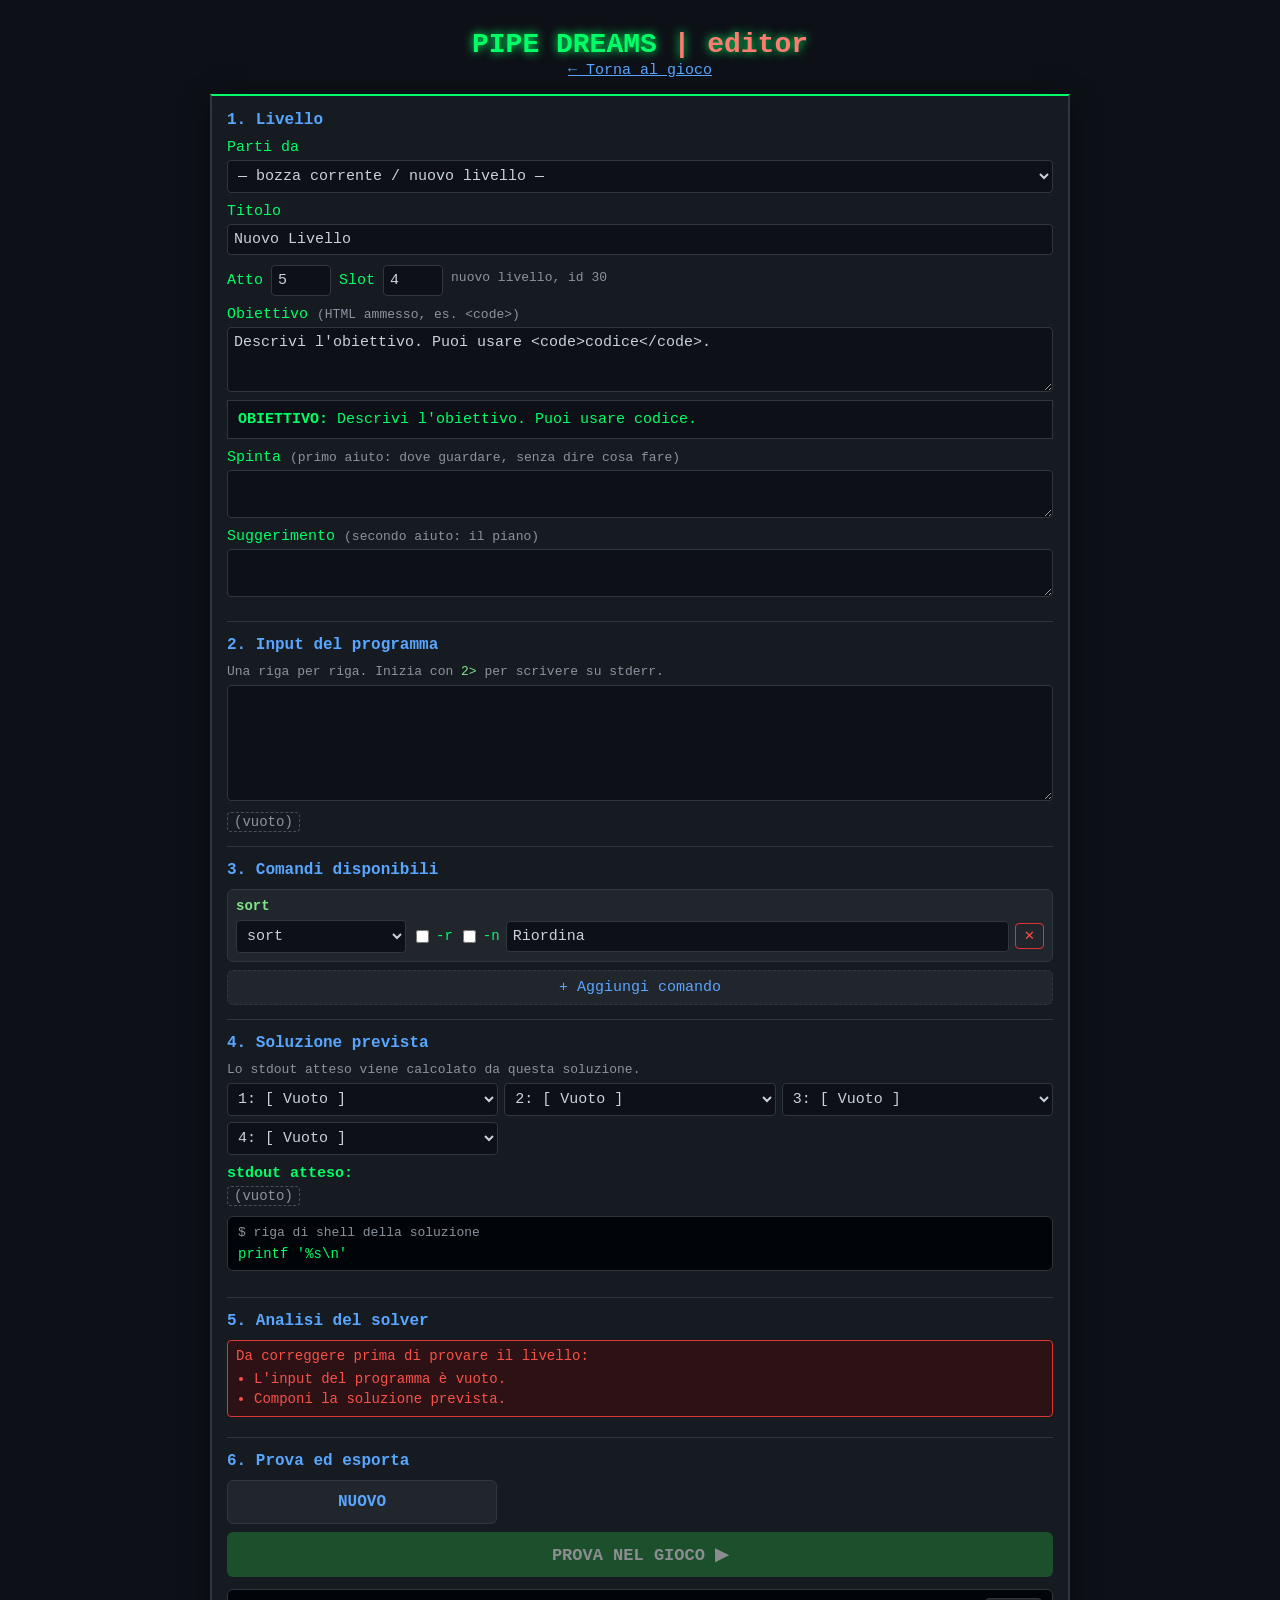
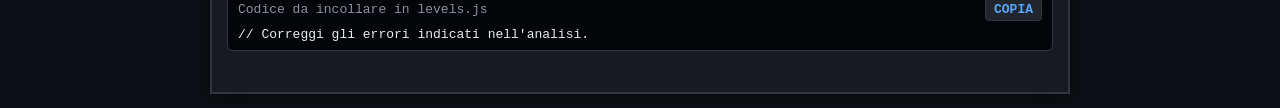
==== editor.html @ 6ba4d8f1 "Aiuti progressivi e Maratona Aiuti: - tre gradini: spinta (gratis), piano (massimo due stelle) e una" ====
<!DOCTYPE html>
<html lang="it">
<head>
    <meta charset="UTF-8">
    <meta name="viewport" content="width=device-width, initial-scale=1.0">
    <meta name="theme-color" content="#0d1117">
    <link rel="icon" href="data:image/svg+xml,<svg xmlns='http://www.w3.org/2000/svg' viewBox='0 0 100 100'><rect width='100' height='100' rx='18' fill='%230d1117'/><text x='50' y='70' font-size='62' text-anchor='middle' font-family='monospace' font-weight='bold' fill='%2300ff66'>|</text></svg>">
    <title>Pipe Dreams - Editor livelli</title>
    <link rel="stylesheet" href="style.css">
    <link rel="stylesheet" href="editor.css">
</head>
<body>

    <h1>PIPE DREAMS <span style="color:#ff7b72">| editor</span></h1>
    <p class="subtitle"><a href="index.html">← Torna al gioco</a></p>

    <div class="game-container editor form-ui">

        <section class="ed-section">
            <h2>1. Livello</h2>
            <div class="ed-row">
                <label for="ed-load">Parti da</label>
                <select id="ed-load"></select>
            </div>
            <div class="ed-row">
                <label for="ed-title">Titolo</label>
                <input id="ed-title" type="text">
            </div>
            <div class="ed-row ed-inline">
                <label for="ed-act">Atto</label>
                <input id="ed-act" type="number" min="1" max="10">
                <label for="ed-slots">Slot</label>
                <input id="ed-slots" type="number" min="1" max="8">
                <span class="ed-muted" id="ed-id"></span>
            </div>
            <div class="ed-row">
                <label for="ed-mission">Obiettivo <span class="ed-muted">(HTML ammesso, es. &lt;code&gt;)</span></label>
                <textarea id="ed-mission" rows="3"></textarea>
                <div class="mission-box ed-preview" id="ed-mission-preview"></div>
            </div>
            <div class="ed-row">
                <label for="ed-nudge">Spinta <span class="ed-muted">(primo aiuto: dove guardare, senza dire cosa fare)</span></label>
                <textarea id="ed-nudge" rows="2"></textarea>
            </div>
            <div class="ed-row">
                <label for="ed-hint">Suggerimento <span class="ed-muted">(secondo aiuto: il piano)</span></label>
                <textarea id="ed-hint" rows="2"></textarea>
            </div>
        </section>

        <section class="ed-section">
            <h2>2. Input del programma</h2>
            <p class="ed-muted">Una riga per riga. Inizia con <code>2&gt; </code> per scrivere su stderr.</p>
            <textarea id="ed-stdin" rows="6" spellcheck="false"></textarea>
            <div class="chips" id="ed-stdin-preview"></div>
        </section>

        <section class="ed-section">
            <h2>3. Comandi disponibili</h2>
            <div id="ed-commands"></div>
            <button class="ed-btn" onclick="addCommand()">+ Aggiungi comando</button>
        </section>

        <section class="ed-section">
            <h2>4. Soluzione prevista</h2>
            <p class="ed-muted">Lo stdout atteso viene calcolato da questa soluzione.</p>
            <div class="ed-solution" id="ed-solution"></div>
            <div class="ed-row">
                <strong>stdout atteso:</strong>
                <div class="chips" id="ed-target"></div>
            </div>
            <div class="shell-box">
                <div class="shell-header"><span>$ riga di shell della soluzione</span></div>
                <code id="ed-shell"></code>
            </div>
        </section>

        <section class="ed-section">
            <h2>5. Analisi del solver</h2>
            <div id="ed-analysis"></div>
        </section>

        <section class="ed-section">
            <h2>6. Prova ed esporta</h2>
            <div class="action-buttons">
                <button class="btn-hint" onclick="newLevel()">NUOVO</button>
                <button class="btn-run" id="ed-play" onclick="playTest()">PROVA NEL GIOCO ▶</button>
            </div>
            <div class="shell-box">
                <div class="shell-header">
                    <span>Codice da incollare in levels.js</span>
                    <button class="btn-copy" id="ed-copy" onclick="copyCode()">COPIA</button>
                </div>
                <pre id="ed-code"></pre>
            </div>
        </section>

    </div>

    <script src="commands.js"></script>
    <script src="levels.js"></script>
    <script src="solver.js"></script>
    <script src="progress.js"></script>
    <script src="shell.js"></script>
    <script src="render.js"></script>
    <script src="command-form.js"></script>
    <script src="editor.js"></script>
</body>
</html>
---- style.css ----
body {
    background-color: #0d1117;
    color: #00ff66;
    font-family: 'Courier New', Courier, monospace;
    text-align: center;
    padding: 10px;
    margin: 0;
}
h1 { font-size: 28px; text-shadow: 0 0 10px #00ff66; margin-bottom: 2px; }
p.subtitle { color: #8b949e; margin-top: 0; font-size: 15px; }

.game-container {
    display: inline-block;
    background: #161b22;
    border: 2px solid #30363d;
    border-top: 2px solid #00ff66;
    padding: 15px;
    box-shadow: 0 8px 24px rgba(0, 0, 0, 0.5);
    /* Su desktop il gioco resta una colonna leggibile invece di occupare tutto lo schermo */
    max-width: 820px;
    width: 100%;
    box-sizing: border-box;
    text-align: left;
}

.header-bar {
    display: flex;
    justify-content: space-between;
    align-items: center;
    border-bottom: 1px solid #30363d;
    padding-bottom: 8px;
    margin-bottom: 12px;
    font-size: 16px;
}
.level-indicator { color: #f0883e; font-weight: bold; }

.mission-box {
    background: #0d1117;
    border: 1px solid #30363d;
    padding: 10px;
    margin-bottom: 12px;
    font-size: 15px;
}
.mission-box span { color: #58a6ff; font-weight: bold; }

.io-panel {
    display: flex;
    flex-direction: column;
    gap: 5px;
    background: #21262d;
    padding: 10px;
    border-radius: 4px;
    font-size: 15px;
    margin-bottom: 12px;
}

.grid {
    display: grid;
    grid-template-columns: repeat(2, 1fr);
    gap: 8px;
    margin-bottom: 12px;
}
@media (min-width: 500px) {
    .grid { grid-template-columns: repeat(4, 1fr); }
}

.cell {
    background: #21262d;
    border: 2px dashed #484f58;
    min-height: 96px;
    display: flex;
    flex-direction: column;
    align-items: center;
    justify-content: center;
    font-size: 14px;
    cursor: pointer;
    transition: all 0.2s ease;
    text-align: center;
    padding: 5px;
    user-select: none;
    border-radius: 6px;
    -webkit-tap-highlight-color: transparent;
}
.cell:active {
    transform: scale(0.96);
}
.cell.active {
    border-style: solid;
    border-color: #00ff66;
    background: #0f2b1d;
    color: #7ee787;
}
.cell .cmd-name {
    overflow-wrap: anywhere;
    font-weight: bold;
    font-size: 15px;
    margin-bottom: 4px;
}
.cell .cmd-desc {
    font-size: 12px;
    color: #8b949e;
}
.cell.active .cmd-desc {
    color: #a3d9a5;
}

/* Tre pulsanti secondari in riga, ESEGUI a tutta larghezza sotto */
.action-buttons {
    display: grid;
    /* minmax(0, ...): le colonne restano uguali anche se un'etichetta è lunga */
    grid-template-columns: repeat(3, minmax(0, 1fr));
    gap: 8px;
    margin-bottom: 12px;
}

.btn-run {
    background: #238636;
    color: #ffffff;
    border: none;
    padding: 12px 15px;
    font-weight: bold;
    font-family: 'Courier New', Courier, monospace;
    cursor: pointer;
    font-size: 17px;
    flex: 2;
    border-radius: 6px;
    -webkit-tap-highlight-color: transparent;
}

.btn-hint {
    background: #21262d;
    color: #58a6ff;
    border: 1px solid #30363d;
    padding: 12px 10px;
    font-weight: bold;
    font-family: 'Courier New', Courier, monospace;
    cursor: pointer;
    font-size: 16px;
    flex: 1;
    border-radius: 6px;
    -webkit-tap-highlight-color: transparent;
}

#console {
    background: #010409;
    border: 1px solid #30363d;
    padding: 10px;
    height: 140px;
    text-align: left;
    overflow-y: auto;
    /* Conserva gli spazi multipli (uniq -c, colonne allineate) e va a capo sulle righe lunghe */
    white-space: pre-wrap;
    font-size: 14px;
    color: #c9d1d9;
    border-radius: 6px;
    line-height: 1.4;
    margin-bottom: 12px;
}
.log-stdin { color: #58a6ff; }
.log-step { color: #d2a8ff; }
.log-success { color: #3fb950; font-weight: bold; }
.log-error { color: #f85149; font-weight: bold; }
.log-hint { color: #e3b341; font-style: italic; }

.manual-box {
    background: #0d1117;
    border: 1px solid #30363d;
    padding: 10px;
    border-radius: 6px;
    font-size: 14px;
}
.manual-box h3 { margin-top: 0; color: #58a6ff; font-size: 15px; border-bottom: 1px solid #30363d; padding-bottom: 4px; }
.manual-grid {
    display: flex;
    flex-direction: column;
    gap: 8px;
    text-align: left;
}

.btn-run:disabled {
    opacity: 0.5;
    cursor: not-allowed;
}

/* Righe dei flussi */
.chips {
    display: inline-flex;
    flex-wrap: wrap;
    gap: 4px;
    vertical-align: middle;
}
.chip {
    display: inline-block;
    background: #0f2b1d;
    border: 1px solid #238636;
    color: #7ee787;
    padding: 1px 6px;
    border-radius: 4px;
    font-size: 14px;
    transition: all 0.2s ease;
    /* Spazi multipli e iniziali visibili: contano per cut, awk e uniq -c */
    white-space: pre;
}
.chip.err {
    background: #2d1215;
    border-color: #da3633;
    color: #ff7b72;
}
.chip.err::before { content: "2> "; opacity: 0.6; }
.chip.ok { background: #0f2b1d; border-color: #3fb950; color: #3fb950; font-weight: bold; }
.chip.bad { background: #2d1215; border-color: #f85149; color: #f85149; text-decoration: line-through; }
.chip.missing { background: transparent; border: 1px dashed #f85149; color: #f85149; }
.chip.empty { background: transparent; border: 1px dashed #484f58; color: #8b949e; }
.legend { font-size: 13px; color: #8b949e; }

.stream-view {
    background: #0d1117;
    border: 1px solid #30363d;
    border-radius: 6px;
    padding: 8px 10px;
    margin-bottom: 12px;
    font-size: 14px;
    min-height: 44px;
}
.stream-title { color: #8b949e; font-size: 13px; margin-bottom: 4px; }
.stream-terminal { margin-top: 6px; color: #ff7b72; font-size: 13px; }
.stream-terminal:empty { display: none; }

/* Slot in esecuzione durante l'animazione */
.cell.running {
    border-style: solid;
    border-color: #d2a8ff;
    background: #271d3a;
    box-shadow: 0 0 10px #d2a8ff;
    transform: scale(1.04);
}

/* Menu livelli */
.menu-overlay {
    position: fixed;
    inset: 0;
    background: rgba(1, 4, 9, 0.85);
    display: flex;
    align-items: center;
    justify-content: center;
    padding: 16px;
    z-index: 10;
}
.menu-overlay[hidden] { display: none; }
.menu-panel {
    background: #161b22;
    border: 2px solid #30363d;
    border-top: 2px solid #00ff66;
    border-radius: 6px;
    padding: 15px;
    width: 100%;
    max-width: 420px;
    max-height: 90vh;
    overflow-y: auto;
    text-align: left;
    box-sizing: border-box;
}
.menu-header {
    display: flex;
    justify-content: space-between;
    align-items: center;
    border-bottom: 1px solid #30363d;
    padding-bottom: 8px;
}
.menu-header h2 { font-size: 17px; margin: 0; color: #00ff66; }
.menu-close {
    background: none;
    border: none;
    color: #8b949e;
    font-size: 20px;
    cursor: pointer;
}
.menu-total { color: #e3b341; font-size: 15px; margin: 10px 0; }
.menu-list { display: flex; flex-direction: column; gap: 6px; }
.menu-level {
    display: flex;
    justify-content: space-between;
    align-items: center;
    gap: 8px;
    background: #21262d;
    border: 1px solid #30363d;
    border-radius: 6px;
    padding: 10px;
    color: #c9d1d9;
    font-family: 'Courier New', Courier, monospace;
    font-size: 15px;
    text-align: left;
    cursor: pointer;
    -webkit-tap-highlight-color: transparent;
}
.menu-level.current { border-color: #00ff66; }
.menu-level .stars { color: #e3b341; white-space: nowrap; }
.menu-level:disabled { opacity: 0.45; cursor: not-allowed; }
.menu-reset {
    margin-top: 12px;
    width: 100%;
    background: none;
    border: 1px solid #da3633;
    color: #f85149;
    border-radius: 6px;
    padding: 8px;
    font-family: 'Courier New', Courier, monospace;
    font-size: 14px;
    cursor: pointer;
}

/* Etichette compatte su schermi stretti */
.btn-hint { white-space: nowrap; }
#score-display { white-space: nowrap; margin-left: 8px; }
@media (max-width: 420px) {
    .btn-hint { padding: 12px 6px; font-size: 13px; }
    .btn-run { padding: 12px 6px; font-size: 15px; }
}
.btn-run { white-space: nowrap; }

.chip.blank { font-style: italic; opacity: 0.6; }
.menu-act {
    color: #58a6ff;
    font-size: 14px;
    font-weight: bold;
    letter-spacing: 1px;
    margin-top: 6px;
    padding-bottom: 2px;
    border-bottom: 1px solid #30363d;
}

/* Riga di shell equivalente */
.shell-box {
    background: #010409;
    border: 1px solid #30363d;
    border-radius: 6px;
    padding: 8px 10px;
    margin-bottom: 12px;
    font-size: 14px;
}
.shell-header {
    display: flex;
    justify-content: space-between;
    align-items: center;
    color: #8b949e;
    font-size: 13px;
    margin-bottom: 6px;
}
#shell-line {
    display: block;
    color: #e6edf3;
    white-space: pre-wrap;
    overflow-wrap: anywhere;
    line-height: 1.4;
    user-select: all;
}
.btn-copy {
    background: #21262d;
    color: #58a6ff;
    border: 1px solid #30363d;
    border-radius: 4px;
    padding: 3px 8px;
    font-family: 'Courier New', Courier, monospace;
    font-size: 13px;
    font-weight: bold;
    cursor: pointer;
}
.shell-note { color: #6e7681; font-size: 12px; margin-top: 6px; }

/* Modalità prova (livello dell'editor) */
.test-banner {
    background: #2b2111;
    border: 1px solid #e3b341;
    color: #e3b341;
    border-radius: 6px;
    padding: 8px 10px;
    margin-bottom: 12px;
    font-size: 14px;
    display: flex;
    flex-direction: column;
    gap: 4px;
}
.test-banner[hidden] { display: none; }
.test-banner a, p.subtitle a { color: #58a6ff; }
.btn-hint[hidden] { display: none; }

/* Selettore della velocità dell'animazione */
.speed-control {
    display: flex;
    flex-wrap: wrap;
    align-items: center;
    gap: 6px;
    margin-bottom: 8px;
    font-size: 13px;
    color: #8b949e;
}
.speed-control button {
    background: #21262d;
    color: #8b949e;
    border: 1px solid #30363d;
    border-radius: 4px;
    padding: 5px 9px;
    font-family: 'Courier New', Courier, monospace;
    font-size: 13px;
    cursor: pointer;
    -webkit-tap-highlight-color: transparent;
}
.speed-control button.active {
    color: #00ff66;
    border-color: #00ff66;
    background: #0f2b1d;
    font-weight: bold;
}
@media (max-width: 480px) {
    .speed-control span { flex-basis: 100%; }
    .speed-control button { flex: 1; padding: 6px 2px; font-size: 12px; }
}

.action-buttons .btn-run { grid-column: 1 / -1; }

/* Manuale dei comandi */
.manual-hint { color: #8b949e; font-size: 13px; margin: 0 0 8px 0; }
.manual-link {
    display: flex;
    flex-direction: column;
    gap: 2px;
    width: 100%;
    background: #161b22;
    border: 1px solid #30363d;
    border-radius: 6px;
    padding: 8px 10px;
    text-align: left;
    color: #8b949e;
    font-family: 'Courier New', Courier, monospace;
    font-size: 13px;
    cursor: pointer;
    -webkit-tap-highlight-color: transparent;
}
.manual-link code { color: #7ee787; font-weight: bold; font-size: 15px; }
.manual-panel { max-width: 680px; }
.manual-panel #manual-body { display: flex; flex-direction: column; gap: 8px; margin-top: 10px; }
.menu-back {
    background: none;
    border: 1px solid #30363d;
    color: #58a6ff;
    border-radius: 4px;
    padding: 4px 8px;
    font-family: 'Courier New', Courier, monospace;
    font-size: 13px;
    cursor: pointer;
}
.menu-back[hidden] { display: none; }
.manual-section { color: #58a6ff; font-size: 14px; margin: 10px 0 2px 0; }
.manual-syntax {
    display: block;
    background: #010409;
    border: 1px solid #30363d;
    border-radius: 6px;
    padding: 8px 10px;
    color: #7ee787;
    font-size: 15px;
    white-space: pre-wrap;
}
.manual-description { color: #c9d1d9; font-size: 14px; line-height: 1.5; margin: 0; }
.manual-options, .manual-traps { margin: 0; padding-left: 20px; color: #c9d1d9; font-size: 14px; line-height: 1.5; }
.manual-options code { color: #7ee787; font-weight: bold; }
.manual-traps li { color: #e3b341; }
.manual-example {
    background: #0d1117;
    border: 1px solid #30363d;
    border-radius: 6px;
    padding: 8px 10px;
    display: flex;
    flex-direction: column;
    gap: 6px;
}
.manual-example-title { color: #c9d1d9; font-weight: bold; font-size: 14px; }
.manual-shell {
    display: block;
    color: #e6edf3;
    background: #010409;
    border-radius: 4px;
    padding: 6px 8px;
    font-size: 13px;
    white-space: pre-wrap;
    overflow-wrap: anywhere;
}
.manual-row { display: flex; align-items: baseline; gap: 8px; }
.manual-row-label { color: #8b949e; font-size: 12px; min-width: 52px; }
.manual-note { color: #8b949e; font-size: 13px; margin: 0; font-style: italic; }

/* Moduli condivisi da editor e laboratorio: campi e righe di comando */
.form-ui input, .form-ui select, .form-ui textarea {
    background: #0d1117;
    color: #c9d1d9;
    border: 1px solid #30363d;
    border-radius: 4px;
    padding: 6px;
    font-family: 'Courier New', Courier, monospace;
    font-size: 15px;
    box-sizing: border-box;
}
.form-ui textarea { width: 100%; resize: vertical; }
.form-ui input:focus, .form-ui select:focus, .form-ui textarea:focus { outline: 1px solid #00ff66; }

/* Riga di un comando disponibile */
.ed-cmd {
    background: #21262d;
    border: 1px solid #30363d;
    border-radius: 6px;
    padding: 8px;
    margin-bottom: 8px;
    display: flex;
    flex-wrap: wrap;
    gap: 6px;
    align-items: center;
    font-size: 14px;
}
.ed-cmd.invalid { border-color: #da3633; }
.ed-cmd .ed-label { color: #7ee787; font-weight: bold; flex-basis: 100%; }
.ed-cmd .ed-param { display: flex; align-items: center; gap: 4px; }
.ed-cmd .ed-param input[type="text"] { width: 90px; }
.ed-cmd .ed-param input[type="number"] { width: 50px; }
.ed-cmd .ed-desc { flex: 1; min-width: 140px; }
.ed-cmd .ed-error { color: #f85149; flex-basis: 100%; }
.ed-cmd .ed-error:empty { display: none; }
.ed-remove {
    background: none;
    border: 1px solid #da3633;
    color: #f85149;
    border-radius: 4px;
    cursor: pointer;
    padding: 4px 8px;
    font-family: inherit;
}

.ed-btn {
    background: #21262d;
    color: #58a6ff;
    border: 1px dashed #30363d;
    border-radius: 6px;
    padding: 8px;
    width: 100%;
    font-family: 'Courier New', Courier, monospace;
    font-size: 15px;
    cursor: pointer;
}

/* Laboratorio */
.lab { display: flex; flex-direction: column; gap: 8px; }
.lab-label { color: #8b949e; font-size: 13px; }
.lab-link { border-color: #238636; }
.lab-move { border-color: #30363d; color: #58a6ff; }
.manual-try {
    align-self: flex-start;
    background: #21262d;
    color: #58a6ff;
    border: 1px solid #30363d;
    border-radius: 4px;
    padding: 4px 8px;
    font-family: 'Courier New', Courier, monospace;
    font-size: 13px;
    cursor: pointer;
}
.lab-result { display: flex; flex-direction: column; gap: 6px; }
.lab-stage {
    background: #0d1117;
    border: 1px solid #30363d;
    border-radius: 6px;
    padding: 6px 8px;
    display: flex;
    flex-direction: column;
    gap: 4px;
}
.lab-final { border-color: #238636; }
.lab-warning { color: #f85149; font-size: 13px; margin: 0; }
.shell-actions { display: flex; gap: 6px; }
.lab-verdict { margin: 2px 0 0 0; font-size: 13px; font-weight: bold; }
.lab-verdict.ok { color: #3fb950; }
.lab-verdict.bad { color: #f85149; }

/* Storia: messaggio del personaggio e schermate degli atti */
.story-box {
    background: #0d1117;
    border: 1px solid #30363d;
    border-left: 3px solid #d2a8ff;
    border-radius: 6px;
    padding: 8px 10px;
    margin-bottom: 8px;
    font-size: 14px;
    color: #c9d1d9;
    line-height: 1.5;
}
.story-box[hidden] { display: none; }
.story-from { color: #d2a8ff; font-weight: bold; margin-right: 4px; }
.act-panel { max-width: 520px; text-align: left; display: flex; flex-direction: column; gap: 10px; }
.act-label { color: #d2a8ff; font-size: 13px; letter-spacing: 2px; font-weight: bold; }
.act-panel h2 { margin: 0; color: #00ff66; font-size: 22px; }
.act-text { color: #c9d1d9; font-size: 15px; line-height: 1.6; margin: 0; }
button.menu-act {
    background: none;
    border: none;
    border-bottom: 1px solid #30363d;
    text-align: left;
    width: 100%;
    cursor: pointer;
    font-family: 'Courier New', Courier, monospace;
}

/* Obiettivi e statistiche */
.menu-stats {
    width: 100%;
    margin-top: 10px;
    background: #2b2111;
    border: 1px solid #9e6a03;
    color: #e3b341;
    border-radius: 6px;
    padding: 8px;
    font-family: 'Courier New', Courier, monospace;
    font-size: 14px;
    font-weight: bold;
    cursor: pointer;
}
.stats-table { display: grid; grid-template-columns: 1fr auto; gap: 4px 12px; font-size: 14px; }
.stats-label { color: #8b949e; }
.stats-value { color: #00ff66; font-weight: bold; text-align: right; }
.achievement-grid { display: grid; grid-template-columns: repeat(auto-fill, minmax(150px, 1fr)); gap: 8px; }
.achievement {
    background: #0d1117;
    border: 1px solid #30363d;
    border-radius: 6px;
    padding: 8px;
    display: flex;
    flex-direction: column;
    gap: 3px;
    font-size: 13px;
    color: #6e7681;
}
.achievement.unlocked { border-color: #9e6a03; color: #c9d1d9; }
.achievement.unlocked strong { color: #e3b341; }
.achievement-icon { font-size: 22px; }
.achievement-desc { font-size: 12px; }
.achievement-date { font-size: 11px; color: #8b949e; }
.toast {
    position: fixed;
    left: 50%;
    bottom: 20px;
    transform: translateX(-50%);
    background: #2b2111;
    border: 1px solid #e3b341;
    color: #e3b341;
    border-radius: 8px;
    padding: 10px 16px;
    font-size: 15px;
    font-weight: bold;
    z-index: 20;
    box-shadow: 0 6px 20px rgba(0, 0, 0, 0.6);
    max-width: calc(100% - 32px);
    box-sizing: border-box;
}
.toast[hidden] { display: none; }

/* Sfida del giorno */
.menu-daily {
    width: 100%;
    margin-top: 10px;
    background: #0f2b1d;
    border: 1px solid #238636;
    color: #00ff66;
    border-radius: 6px;
    padding: 10px;
    font-family: 'Courier New', Courier, monospace;
    font-size: 15px;
    font-weight: bold;
    cursor: pointer;
}
.act-text { white-space: pre-wrap; }

/* Tipi di livello: quiz, debug, celle bloccate */
.grid-hint { font-size: 13px; color: #8b949e; margin-bottom: 6px; text-align: center; }
.cell.locked { border-style: solid; border-color: #6e7681; background: #161b22; cursor: not-allowed; }
.cell.locked .cmd-name::before { content: "🔒 "; }
.cell.static { cursor: default; border-style: solid; border-color: #58a6ff; background: #0d1d33; color: #79c0ff; }
.cell.changed { border-color: #e3b341; background: #2b2111; color: #e3b341; }
.quiz-box { display: flex; flex-direction: column; gap: 8px; margin-bottom: 12px; }
.quiz-box[hidden] { display: none; }
.quiz-answer {
    display: flex;
    align-items: center;
    gap: 10px;
    background: #21262d;
    border: 2px solid #30363d;
    border-radius: 6px;
    padding: 10px;
    text-align: left;
    cursor: pointer;
    font-family: 'Courier New', Courier, monospace;
    color: #c9d1d9;
}
.quiz-answer:disabled { cursor: not-allowed; }
.quiz-letter { font-weight: bold; font-size: 16px; color: #58a6ff; }
.quiz-answer.right { border-color: #3fb950; background: #0f2b1d; }
.quiz-answer.wrong { border-color: #f85149; background: #2d1215; opacity: 0.7; }
body[data-level-type="quiz"] #btn-run,
body[data-level-type="quiz"] #btn-lab { display: none; }

/* Effetti: dati che scorrono, coriandoli, schermo CRT */
.chip.leaving {
    transition-property: transform, opacity;
    transition-timing-function: ease-in;
    transform: translateY(26px) rotate(8deg) scale(0.8);
    opacity: 0;
}
.chip.entering { animation: chip-in ease-out both; }
@keyframes chip-in {
    from { transform: scale(0.3); opacity: 0; filter: brightness(2); }
    60% { transform: scale(1.12); opacity: 1; }
    to { transform: scale(1); }
}
.fx-control button.active { color: #00ff66; border-color: #00ff66; background: #0f2b1d; }
.confetti {
    position: fixed;
    top: -24px;
    color: #00ff66;
    font-family: 'Courier New', Courier, monospace;
    font-weight: bold;
    font-size: 18px;
    text-shadow: 0 0 6px #00ff66;
    pointer-events: none;
    z-index: 30;
    animation: confetti-fall var(--dur) linear var(--delay) forwards;
}
@keyframes confetti-fall {
    to { transform: translate(var(--dx), 108vh) rotate(var(--rot)); opacity: 0.3; }
}
body.crt::after {
    content: "";
    position: fixed;
    inset: 0;
    pointer-events: none;
    z-index: 40;
    background:
        repeating-linear-gradient(to bottom, rgba(0, 0, 0, 0.22) 0 1px, transparent 1px 3px),
        radial-gradient(ellipse at center, transparent 60%, rgba(0, 0, 0, 0.45) 100%);
}
body.crt .game-container, body.crt h1 { text-shadow: 0 0 3px rgba(0, 255, 102, 0.55); }
@media (prefers-reduced-motion: no-preference) {
    body.crt::after { animation: crt-flicker 6s infinite; }
}
@keyframes crt-flicker {
    0%, 96%, 100% { opacity: 1; }
    97% { opacity: 0.85; }
    98% { opacity: 1; }
}

/* Modalità terminale */
.mode-toggle { display: flex; gap: 6px; justify-content: center; margin-bottom: 8px; }
.mode-toggle[hidden] { display: none; }
.mode-toggle button {
    background: #21262d;
    color: #8b949e;
    border: 1px solid #30363d;
    border-radius: 4px;
    padding: 6px 12px;
    font-family: 'Courier New', Courier, monospace;
    font-size: 14px;
    cursor: pointer;
}
.mode-toggle button.active { color: #00ff66; border-color: #00ff66; background: #0f2b1d; font-weight: bold; }
.terminal-box { display: none; flex-direction: column; gap: 6px; margin-bottom: 12px; }
body[data-input="terminal"] .terminal-box { display: flex; }
body[data-input="terminal"] #grid,
body[data-input="terminal"] #grid-hint { display: none; }
.terminal-prompt { color: #00ff66; font-weight: bold; font-size: 15px; }
#terminal-input {
    background: #010409;
    color: #e6edf3;
    border: 1px solid #238636;
    border-radius: 6px;
    padding: 10px;
    font-family: 'Courier New', Courier, monospace;
    font-size: 16px;
    width: 100%;
    box-sizing: border-box;
}
#terminal-input:focus { outline: 2px solid #00ff66; }
.terminal-error { color: #f85149; font-size: 14px; min-height: 0; }
.terminal-error:empty { display: none; }
.terminal-help { color: #8b949e; font-size: 13px; }
.terminal-suggest { display: flex; flex-wrap: wrap; gap: 6px; }
.terminal-chip {
    background: #21262d;
    color: #7ee787;
    border: 1px solid #30363d;
    border-radius: 4px;
    padding: 4px 8px;
    font-family: 'Courier New', Courier, monospace;
    font-size: 13px;
    cursor: pointer;
}

/* Cella rivelata dal terzo aiuto */
.cell.revealed { border-color: #e3b341; box-shadow: 0 0 10px #e3b341; }

/* Maratona */
.menu-marathon { background: #2b2111; border-color: #9e6a03; color: #e3b341; }
.marathon-bar {
    display: flex;
    flex-wrap: wrap;
    justify-content: space-between;
    align-items: center;
    gap: 8px;
    background: #2b2111;
    border: 1px solid #e3b341;
    color: #e3b341;
    border-radius: 6px;
    padding: 8px 10px;
    margin-bottom: 8px;
    font-size: 15px;
    font-weight: bold;
}
.marathon-bar[hidden] { display: none; }
.marathon-bar.hurry { border-color: #f85149; color: #f85149; background: #2d1215; }
.marathon-actions { display: flex; gap: 6px; }
.marathon-actions button {
    background: #21262d;
    color: #c9d1d9;
    border: 1px solid #30363d;
    border-radius: 4px;
    padding: 4px 8px;
    font-family: 'Courier New', Courier, monospace;
    font-size: 13px;
    cursor: pointer;
}

@media (max-width: 360px) {
    .btn-hint { font-size: 12px; padding: 12px 2px; }
}
---- editor.css ----
/* Editor dei livelli: riusa i colori e i componenti di style.css */
.editor { max-width: 860px; }

.ed-section {
    border-bottom: 1px solid #30363d;
    padding-bottom: 14px;
    margin-bottom: 14px;
}
.ed-section:last-child { border-bottom: none; margin-bottom: 0; }
.ed-section h2 { font-size: 16px; color: #58a6ff; margin: 0 0 10px 0; }

.ed-row { display: flex; flex-direction: column; gap: 4px; margin-bottom: 10px; font-size: 15px; }
.ed-inline { flex-direction: row; align-items: center; flex-wrap: wrap; gap: 8px; }
.ed-inline input { width: 60px; }
.ed-muted { color: #8b949e; font-size: 13px; margin: 0 0 6px 0; }
.ed-muted code, .ed-section p code { color: #7ee787; }
.ed-preview { margin: 4px 0 0 0; }

#ed-stdin { margin-bottom: 6px; }

.ed-solution { display: grid; grid-template-columns: repeat(2, 1fr); gap: 6px; margin-bottom: 10px; }
@media (min-width: 500px) {
    .ed-solution { grid-template-columns: repeat(3, 1fr); }
}
.ed-solution select { width: 100%; }

/* Messaggi del solver */
.ed-msg { padding: 6px 8px; border-radius: 4px; margin-bottom: 6px; font-size: 14px; line-height: 1.4; }
.ed-msg.error { background: #2d1215; color: #f85149; border: 1px solid #da3633; }
.ed-msg.warn { background: #2b2111; color: #e3b341; border: 1px solid #9e6a03; }
.ed-msg.ok { background: #0f2b1d; color: #3fb950; border: 1px solid #238636; }
.ed-msg ul { margin: 4px 0 0 0; padding-left: 18px; }

#ed-code {
    color: #e6edf3;
    font-size: 13px;
    white-space: pre-wrap;
    overflow-wrap: anywhere;
    margin: 0;
    max-height: 260px;
    overflow-y: auto;
}
.btn-run:disabled { opacity: 0.5; }
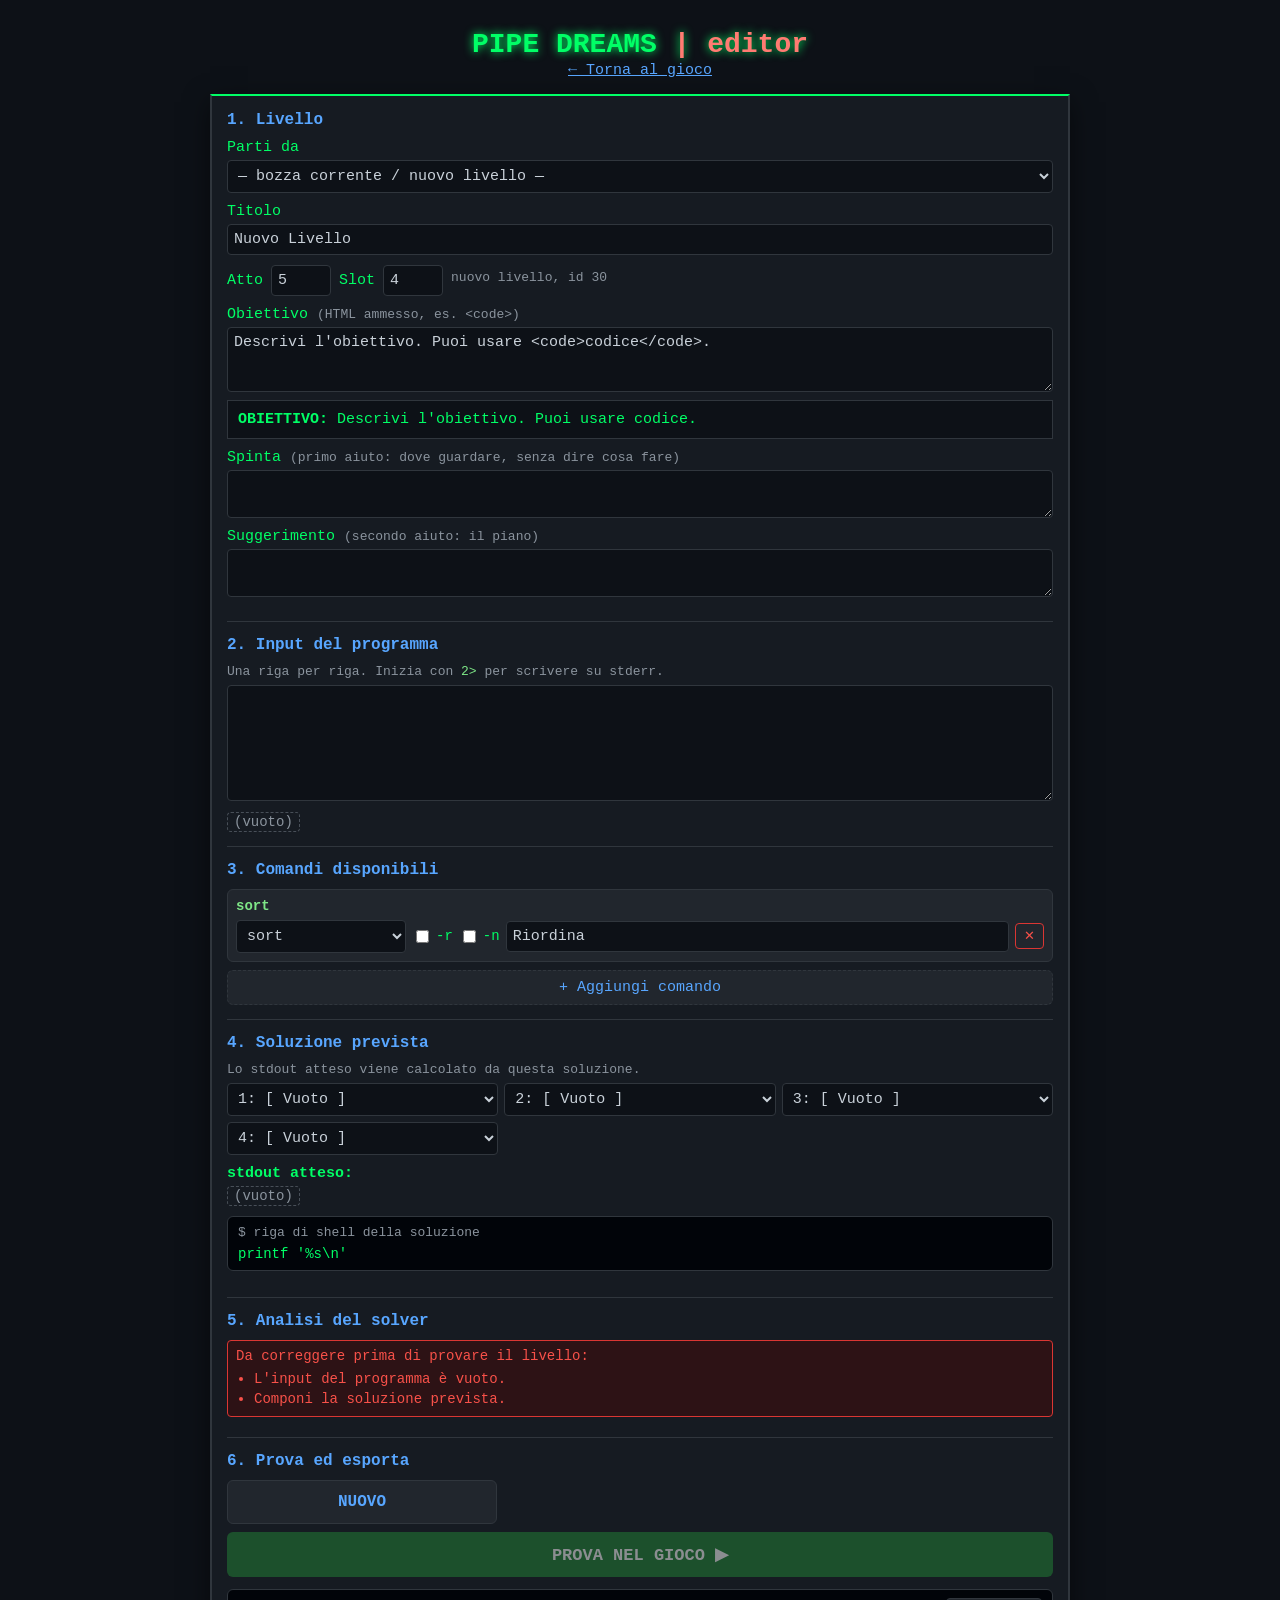
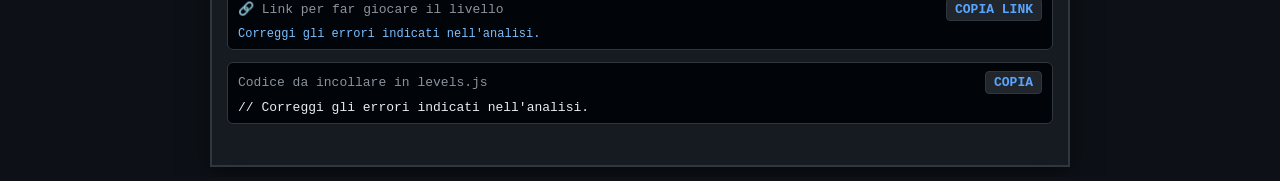
==== commit 72f5f060: "App installabile e offline, livelli condivisibili con un link - manifest, icone e service worker (pr" ====
--- a/editor.html
+++ b/editor.html
@@ -6,6 +6,7 @@
     <meta name="theme-color" content="#0d1117">
     <link rel="icon" href="data:image/svg+xml,<svg xmlns='http://www.w3.org/2000/svg' viewBox='0 0 100 100'><rect width='100' height='100' rx='18' fill='%230d1117'/><text x='50' y='70' font-size='62' text-anchor='middle' font-family='monospace' font-weight='bold' fill='%2300ff66'>|</text></svg>">
     <title>Pipe Dreams - Editor livelli</title>
+    <link rel="manifest" href="manifest.webmanifest">
     <link rel="stylesheet" href="style.css">
     <link rel="stylesheet" href="editor.css">
 </head>
@@ -88,6 +89,13 @@
             </div>
             <div class="shell-box">
                 <div class="shell-header">
+                    <span>🔗 Link per far giocare il livello</span>
+                    <button class="btn-copy" id="ed-share" onclick="copyShareLink()">COPIA LINK</button>
+                </div>
+                <code id="ed-share-url"></code>
+            </div>
+            <div class="shell-box">
+                <div class="shell-header">
                     <span>Codice da incollare in levels.js</span>
                     <button class="btn-copy" id="ed-copy" onclick="copyCode()">COPIA</button>
                 </div>
@@ -104,6 +112,7 @@
     <script src="shell.js"></script>
     <script src="render.js"></script>
     <script src="command-form.js"></script>
+    <script src="share.js"></script>
     <script src="editor.js"></script>
 </body>
 </html>
--- a/style.css
+++ b/style.css
@@ -836,3 +836,5 @@
 @media (max-width: 360px) {
     .btn-hint { font-size: 12px; padding: 12px 2px; }
 }
+
+#ed-share-url { display: block; color: #79c0ff; font-size: 12px; overflow-wrap: anywhere; max-height: 90px; overflow-y: auto; }
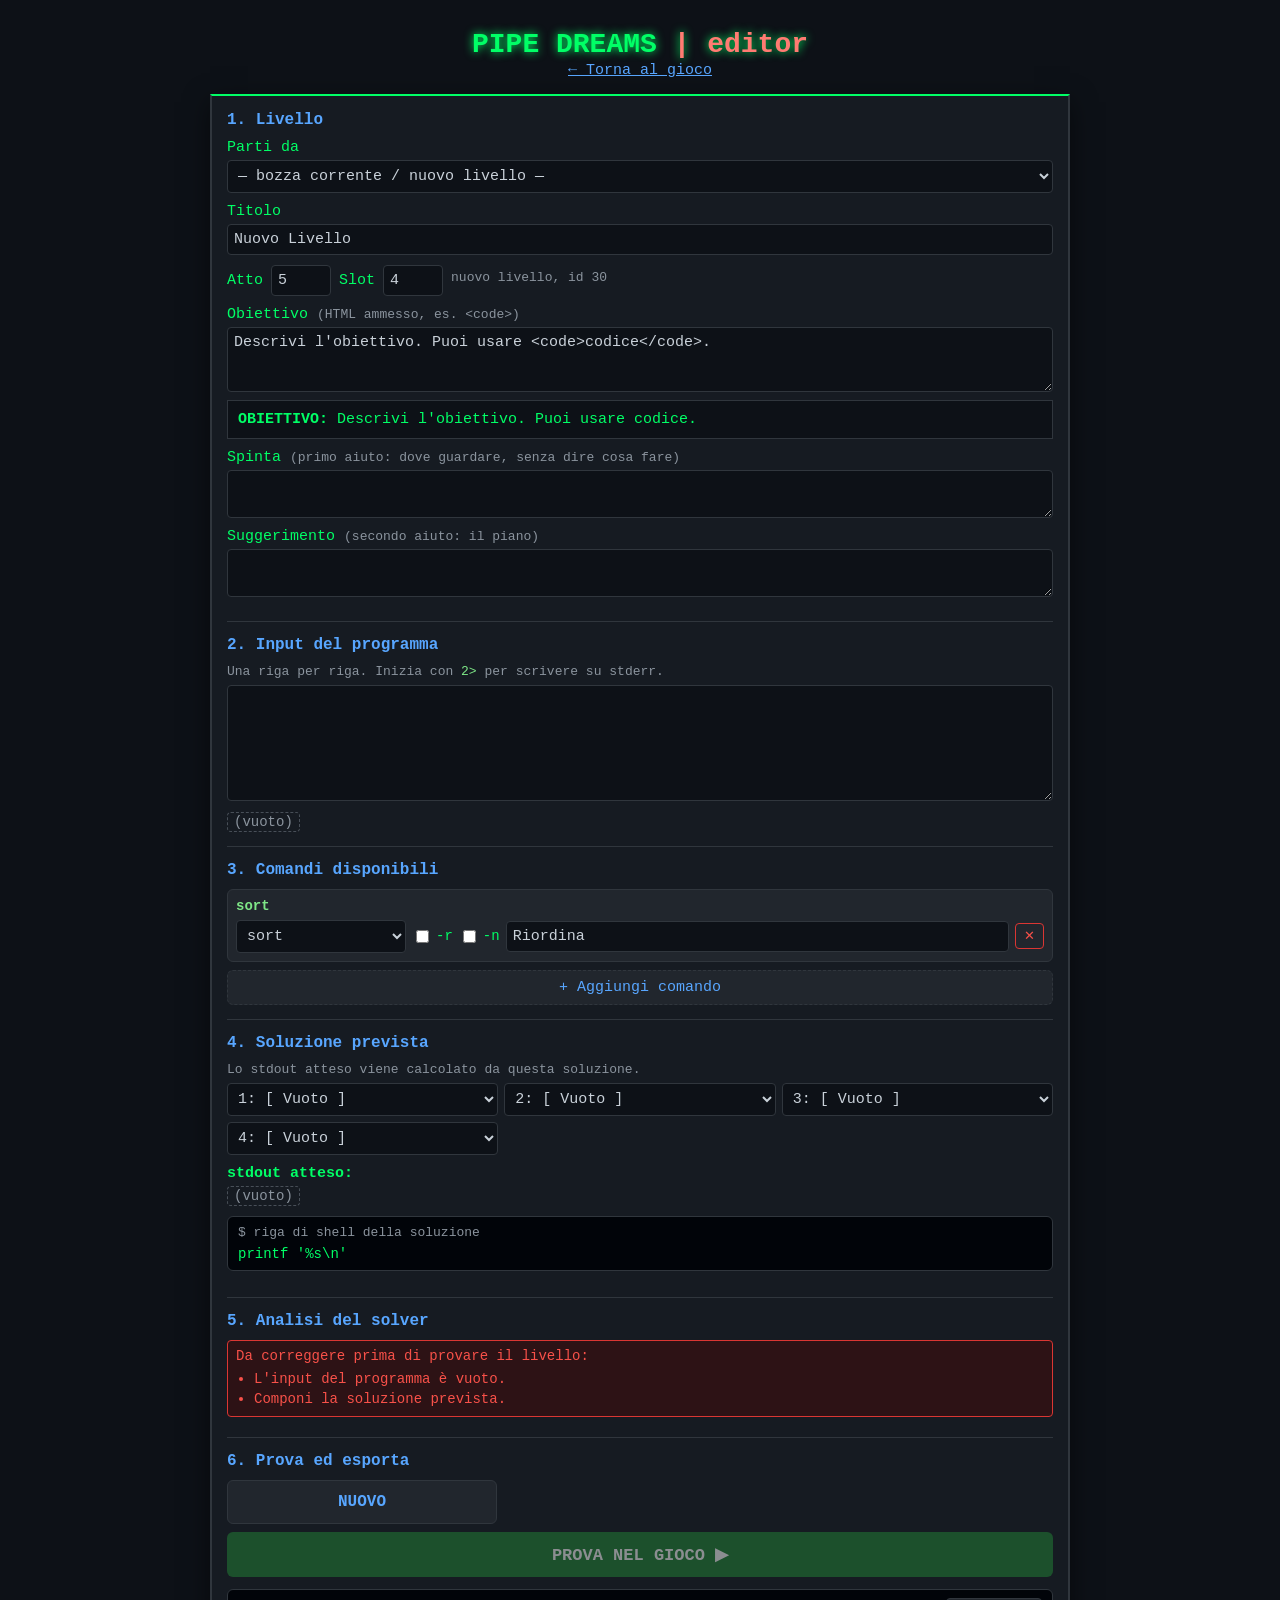
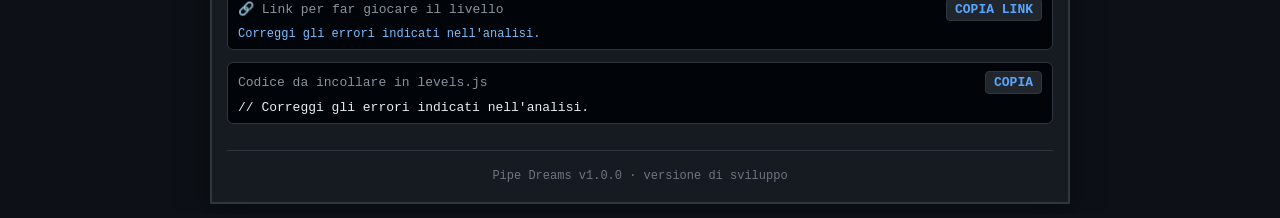
==== commit df405519: "Versione visibile nel gioco e nell'editor - version.js: numero di versione (1.0.0) e build - il work" ====
--- a/editor.html
+++ b/editor.html
@@ -103,8 +103,10 @@
             </div>
         </section>
 
+        <footer class="app-version"></footer>
     </div>
 
+    <script src="version.js"></script>
     <script src="commands.js"></script>
     <script src="levels.js"></script>
     <script src="solver.js"></script>
--- a/style.css
+++ b/style.css
@@ -838,3 +838,6 @@
 }
 
 #ed-share-url { display: block; color: #79c0ff; font-size: 12px; overflow-wrap: anywhere; max-height: 90px; overflow-y: auto; }
+
+.app-version { text-align: center; color: #6e7681; font-size: 12px; margin: 18px 0 4px; }
+.menu-version { margin-top: 10px; }
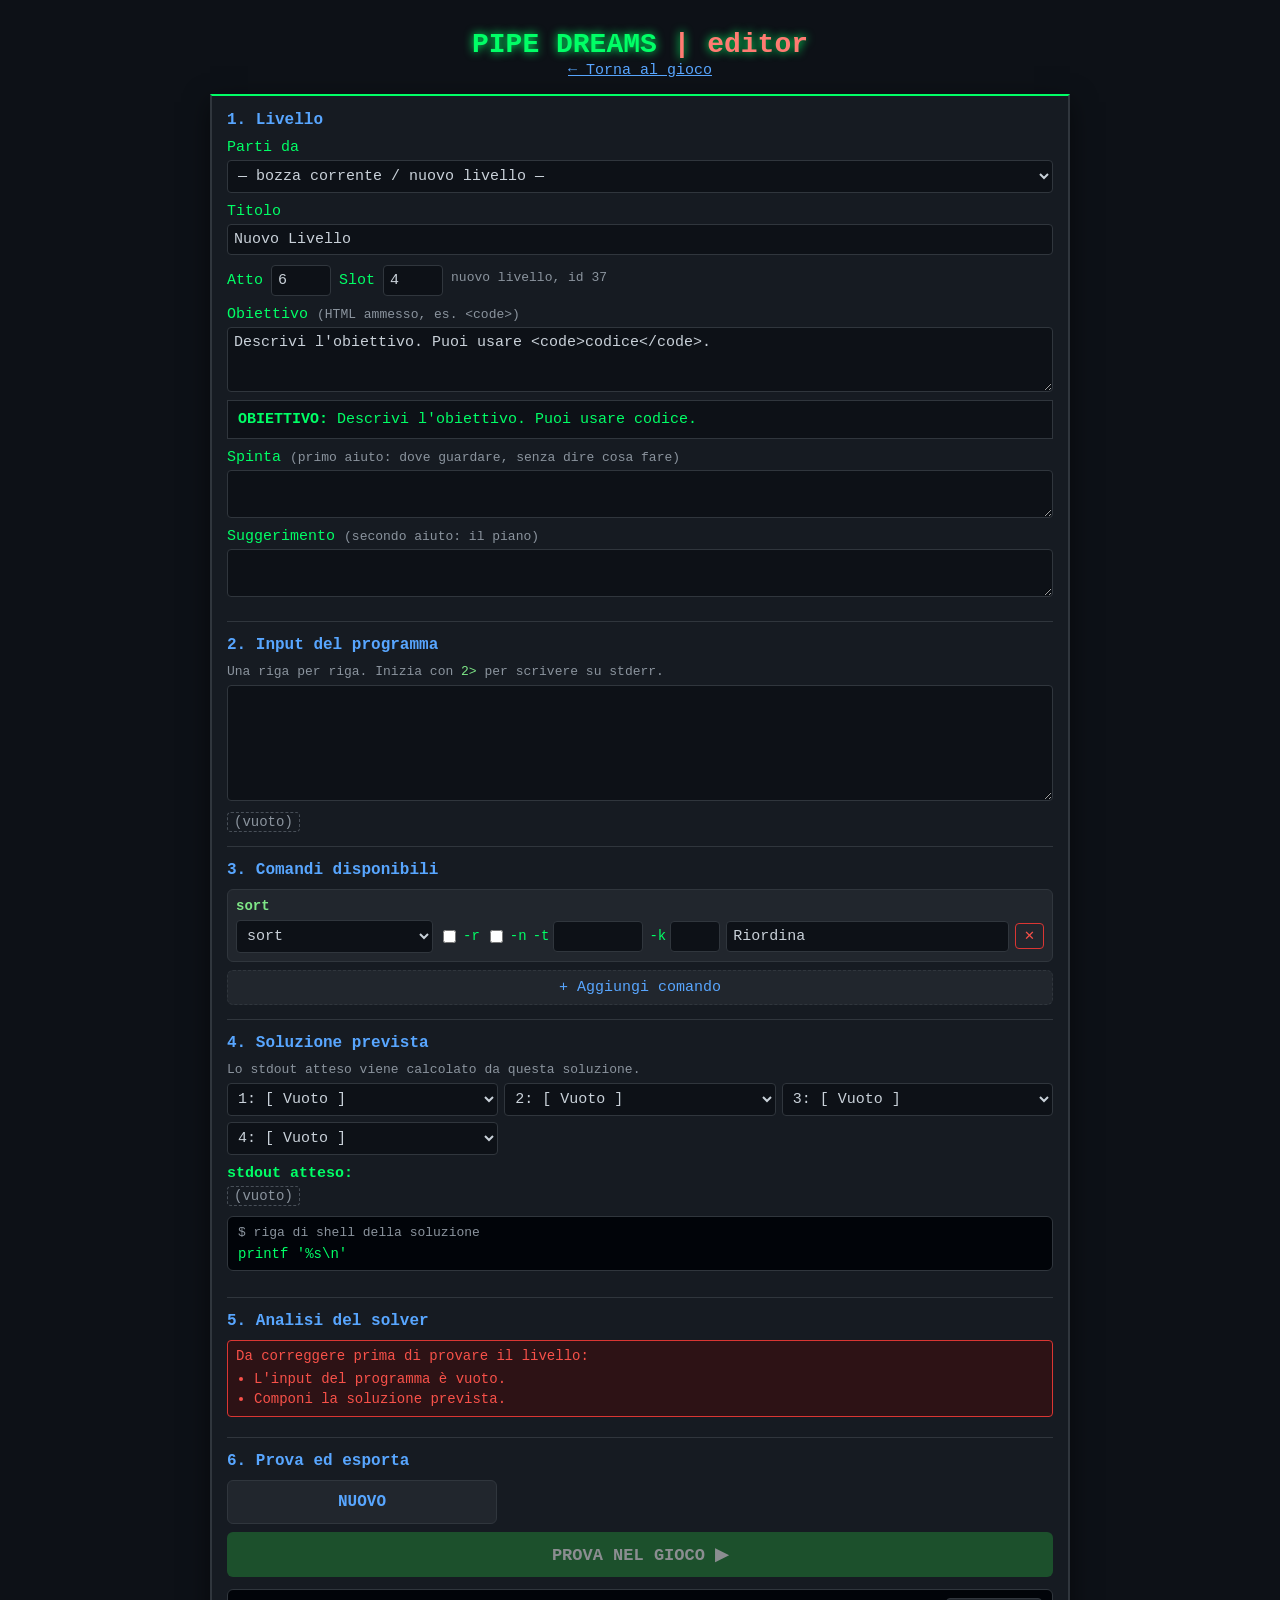
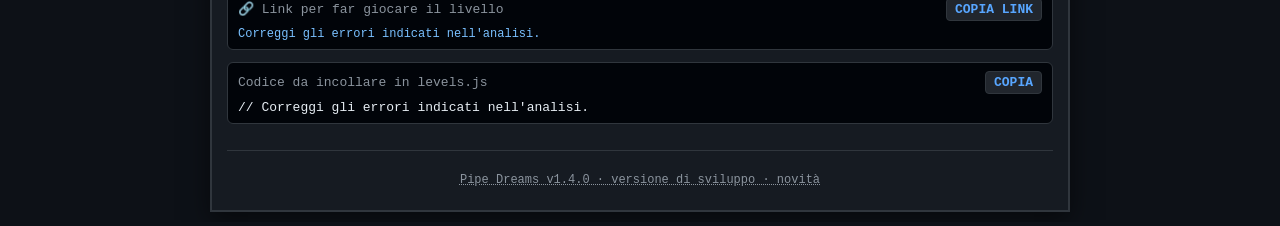
==== commit 67a2000a: "Tutorial guidato e accessibilità (v1.4.0) Tutorial: - al primo avvio, dopo l'introduzione dell'atto," ====
--- a/editor.html
+++ b/editor.html
@@ -12,10 +12,12 @@
 </head>
 <body>
 
-    <h1>PIPE DREAMS <span style="color:#ff7b72">| editor</span></h1>
-    <p class="subtitle"><a href="index.html">← Torna al gioco</a></p>
+    <header>
+        <h1>PIPE DREAMS <span style="color:#ff7b72">| editor</span></h1>
+        <p class="subtitle"><a href="index.html">← Torna al gioco</a></p>
+    </header>
 
-    <div class="game-container editor form-ui">
+    <main class="game-container editor form-ui">
 
         <section class="ed-section">
             <h2>1. Livello</h2>
@@ -52,7 +54,7 @@
         <section class="ed-section">
             <h2>2. Input del programma</h2>
             <p class="ed-muted">Una riga per riga. Inizia con <code>2&gt; </code> per scrivere su stderr.</p>
-            <textarea id="ed-stdin" rows="6" spellcheck="false"></textarea>
+            <textarea id="ed-stdin" rows="6" spellcheck="false" aria-label="Input del programma, una riga per riga"></textarea>
             <div class="chips" id="ed-stdin-preview"></div>
         </section>
 
@@ -104,7 +106,7 @@
         </section>
 
         <footer class="app-version"></footer>
-    </div>
+    </main>
 
     <script src="version.js"></script>
     <script src="commands.js"></script>
@@ -116,5 +118,6 @@
     <script src="command-form.js"></script>
     <script src="share.js"></script>
     <script src="editor.js"></script>
+    <script src="a11y.js"></script>
 </body>
 </html>
--- a/style.css
+++ b/style.css
@@ -169,7 +169,7 @@
     border-radius: 6px;
     font-size: 14px;
 }
-.manual-box h3 { margin-top: 0; color: #58a6ff; font-size: 15px; border-bottom: 1px solid #30363d; padding-bottom: 4px; }
+.manual-box h2, .manual-box h3 { margin-top: 0; color: #58a6ff; font-size: 15px; border-bottom: 1px solid #30363d; padding-bottom: 4px; }
 .manual-grid {
     display: flex;
     flex-direction: column;
@@ -365,7 +365,7 @@
     font-weight: bold;
     cursor: pointer;
 }
-.shell-note { color: #6e7681; font-size: 12px; margin-top: 6px; }
+.shell-note { color: #8b949e; font-size: 12px; margin-top: 6px; }
 
 /* Modalità prova (livello dell'editor) */
 .test-banner {
@@ -839,5 +839,152 @@
 
 #ed-share-url { display: block; color: #79c0ff; font-size: 12px; overflow-wrap: anywhere; max-height: 90px; overflow-y: auto; }
 
-.app-version { text-align: center; color: #6e7681; font-size: 12px; margin: 18px 0 4px; }
+.app-version { text-align: center; color: #8b949e; font-size: 12px; margin: 18px 0 4px; }
 .menu-version { margin-top: 10px; }
+
+.app-version-button {
+    background: none; border: none; color: inherit; font: inherit; cursor: pointer;
+    text-decoration: underline dotted; padding: 4px;
+}
+.app-version-button:hover { color: #c9d1d9; }
+.changelog-list { margin: 0 0 8px; padding-left: 20px; font-size: 14px; line-height: 1.5; color: #c9d1d9; }
+
+/* Backup dei progressi */
+.menu-backup { background: #0c2d6b; border-color: #1f6feb; color: #79c0ff; }
+.backup-summary { color: #00ff66; font-size: 14px; margin: 6px 0; }
+.backup-text {
+    width: 100%;
+    box-sizing: border-box;
+    background: #0d1117;
+    color: #79c0ff;
+    border: 1px solid #30363d;
+    border-radius: 4px;
+    padding: 6px;
+    font-family: 'Courier New', Courier, monospace;
+    font-size: 12px;
+    resize: vertical;
+    word-break: break-all;
+}
+.backup-buttons { display: flex; flex-wrap: wrap; gap: 8px; margin: 8px 0; }
+.backup-buttons .btn-hint { flex: 1 1 120px; text-align: center; }
+.backup-file { display: inline-block; cursor: pointer; box-sizing: border-box; }
+.backup-replace { border-color: #da3633; color: #f85149; }
+.backup-message { color: #e3b341; font-size: 14px; min-height: 1em; }
+
+/* Nuova versione pronta */
+.update-banner {
+    position: fixed;
+    left: 50%;
+    top: 10px;
+    transform: translateX(-50%);
+    width: min(520px, calc(100% - 24px));
+    box-sizing: border-box;
+    display: flex;
+    align-items: center;
+    justify-content: space-between;
+    gap: 10px;
+    background: #0c2d6b;
+    border: 1px solid #1f6feb;
+    color: #c9d1d9;
+    border-radius: 6px;
+    padding: 8px 12px;
+    font-size: 14px;
+    z-index: 60;
+}
+.update-banner[hidden] { display: none; }
+
+/* Allenamento */
+.menu-training { background: #12261e; border-color: #2ea043; color: #3fb950; }
+.training-bar { background: #12261e; border-color: #2ea043; color: #3fb950; }
+.training-list { display: flex; flex-direction: column; gap: 6px; margin-top: 8px; }
+.training-topic {
+    display: grid;
+    grid-template-columns: 1fr auto;
+    gap: 2px 10px;
+    text-align: left;
+    background: #0d1117;
+    border: 1px solid #30363d;
+    border-radius: 6px;
+    padding: 8px 10px;
+    color: #c9d1d9;
+    font-family: 'Courier New', Courier, monospace;
+    font-size: 14px;
+    cursor: pointer;
+}
+.training-topic:hover { border-color: #2ea043; }
+.training-topic strong { color: #3fb950; }
+.training-desc { grid-column: 1; color: #8b949e; font-size: 13px; }
+.training-count { grid-column: 2; grid-row: 1 / span 2; align-self: center; color: #e3b341; font-weight: bold; }
+
+/* Confronto con la soluzione ottimale */
+.result-card {
+    margin-top: 10px;
+    background: #161b22;
+    border: 1px solid #1f6feb;
+    border-radius: 6px;
+    padding: 10px 12px;
+}
+.result-card[hidden] { display: none; }
+.result-title { margin: 0 0 8px; color: #79c0ff; font-size: 14px; }
+.result-rows { display: grid; grid-template-columns: auto 1fr auto; gap: 6px 10px; align-items: baseline; font-size: 14px; }
+.result-label { color: #8b949e; }
+.result-rows code { overflow-wrap: anywhere; }
+.result-mine { color: #e3b341; }
+.result-best { color: #00ff66; }
+.result-count { color: #8b949e; font-size: 13px; white-space: nowrap; }
+.result-why { margin: 8px 0 0; font-size: 14px; color: #c9d1d9; line-height: 1.4; }
+.result-buttons { display: flex; flex-wrap: wrap; gap: 8px; margin-top: 10px; }
+.result-buttons button { flex: 1 1 110px; }
+
+/* --- Accessibilità --- */
+/* Le celle sono pulsanti: stessi caratteri e colori di prima */
+button.cell { font-family: 'Courier New', Courier, monospace; color: #c9d1d9; width: 100%; }
+button.cell.active { color: #7ee787; }
+button.cell.locked, button.cell.static { color: inherit; }
+/* Bordo ben visibile per chi usa la tastiera */
+:focus-visible { outline: 3px solid #e3b341; outline-offset: 2px; }
+.menu-panel:focus, .grid:focus { outline: none; }
+.menu-panel:focus-visible { outline: 2px solid #e3b341; }
+.skip-link { position: absolute; left: 8px; top: -60px; background: #e3b341; color: #0d1117; padding: 6px 10px; border-radius: 4px; z-index: 100; font-weight: bold; }
+.skip-link:focus { top: 8px; }
+/* Giusto e sbagliato non solo dal colore */
+.chip.ok::before { content: "✓ "; }
+.chip.bad::before { content: "✗ "; }
+
+/* Colori per daltonici: blu (giusto) e arancione (sbagliato) */
+body.cvd .chip.ok { background: #0c2d6b; border-color: #58a6ff; color: #79c0ff; }
+body.cvd .chip.bad, body.cvd .chip.missing { background: #3d1f00; border-color: #f0883e; color: #ffa657; }
+body.cvd .chip.err { background: #251a3d; border-color: #a371f7; color: #d2a8ff; }
+body.cvd .log-success { color: #79c0ff; }
+body.cvd .log-error { color: #ffa657; }
+body.cvd .cell.active, body.cvd button.cell.active { border-color: #58a6ff; background: #0c2d6b; color: #79c0ff; }
+body.cvd .cell.active .cmd-desc { color: #a5d6ff; }
+body.cvd .btn-run:not(:disabled) { background: #1f6feb; border-color: #58a6ff; }
+body.cvd .result-best { color: #79c0ff; }
+body.cvd .result-mine { color: #ffa657; }
+body.cvd .terminal-error { color: #ffa657; }
+
+/* Tutorial guidato */
+.coach {
+    position: fixed;
+    left: 50%;
+    bottom: 10px;
+    transform: translateX(-50%);
+    width: min(560px, calc(100% - 20px));
+    box-sizing: border-box;
+    background: #161b22;
+    border: 2px solid #e3b341;
+    border-radius: 8px;
+    padding: 10px 12px;
+    z-index: 35;
+    box-shadow: 0 6px 24px rgba(0, 0, 0, 0.6);
+}
+.coach[hidden] { display: none; }
+.coach-count { color: #e3b341; font-size: 13px; font-weight: bold; }
+.coach-text { text-align: left; margin: 6px 0 10px; font-size: 15px; line-height: 1.4; color: #c9d1d9; }
+.coach-buttons { display: flex; gap: 8px; }
+.coach-buttons button { flex: 1; }
+.coach-buttons button[hidden] { display: none; }
+body.coaching { padding-bottom: 220px; }
+.coach-target { box-shadow: 0 0 0 3px #e3b341, 0 0 18px #e3b341 !important; border-radius: 6px; position: relative; z-index: 5; }
+.menu-tutorial { background: #2b2111; }
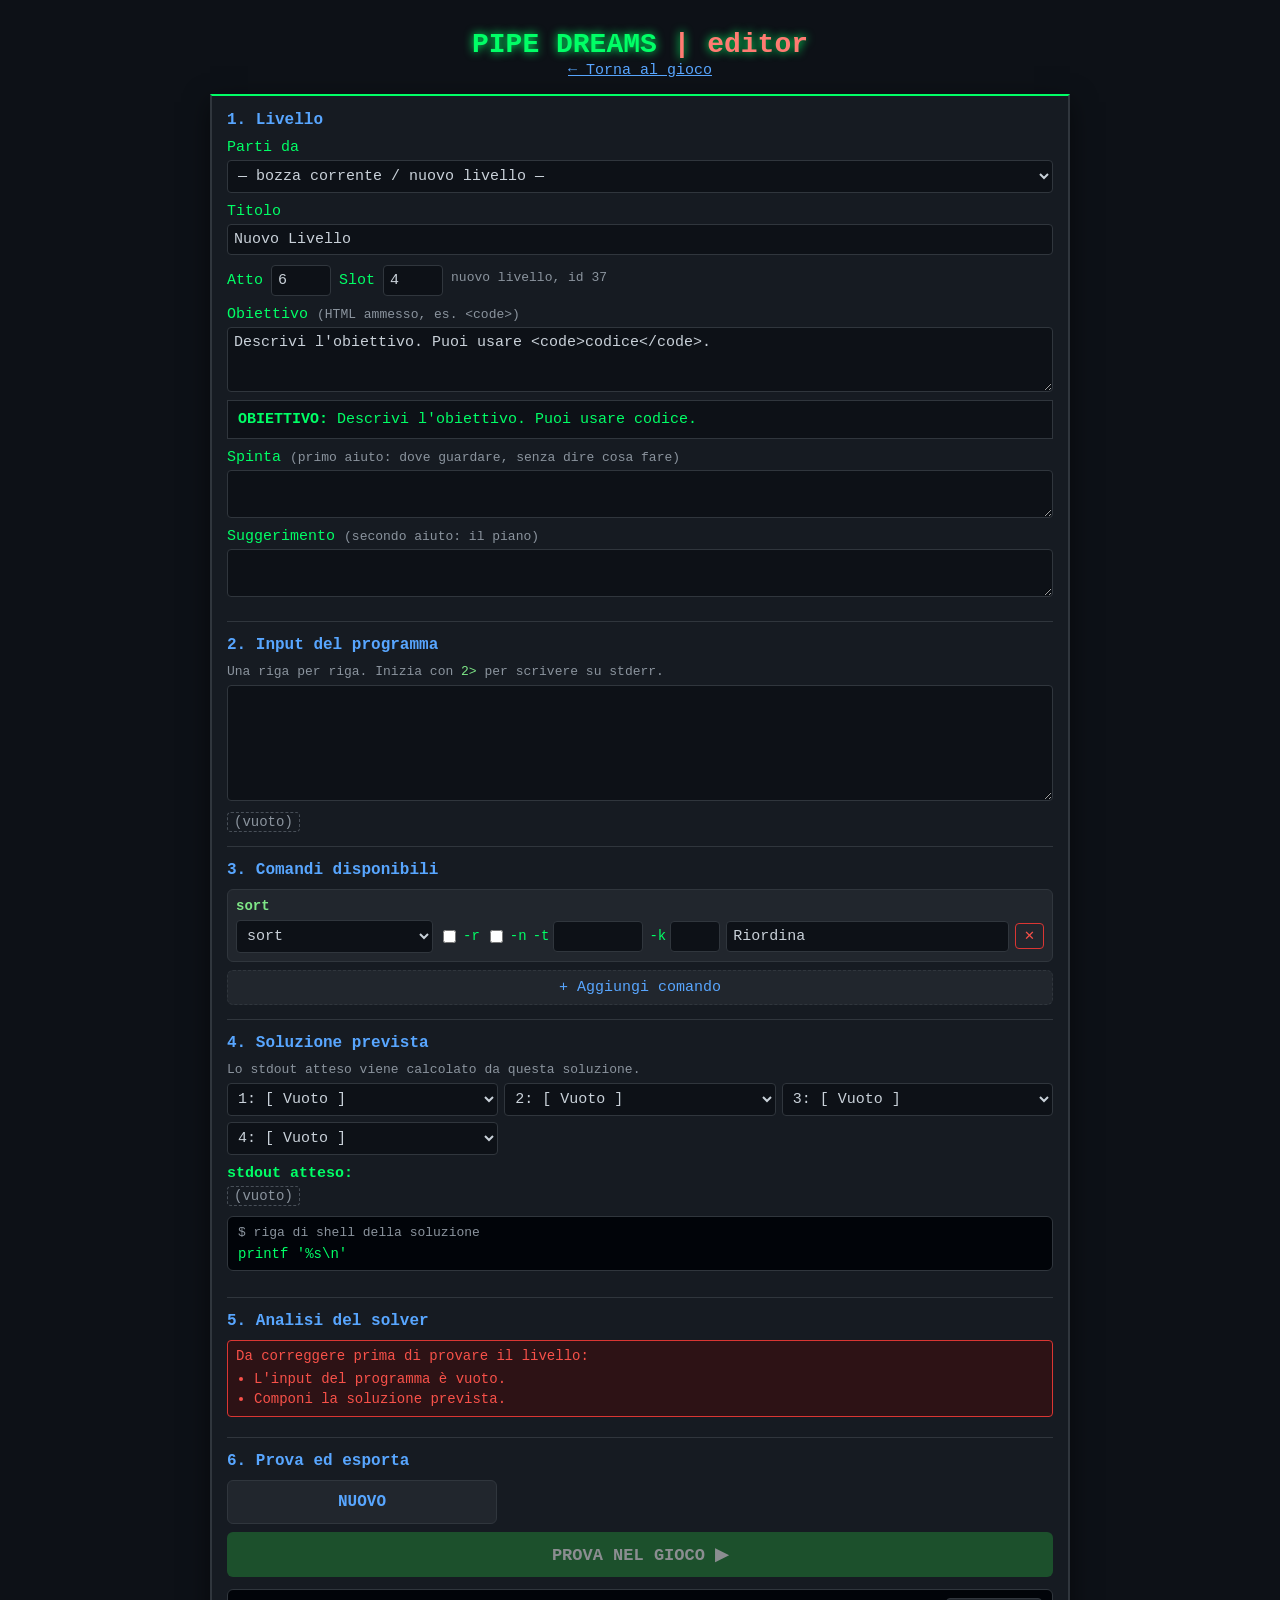
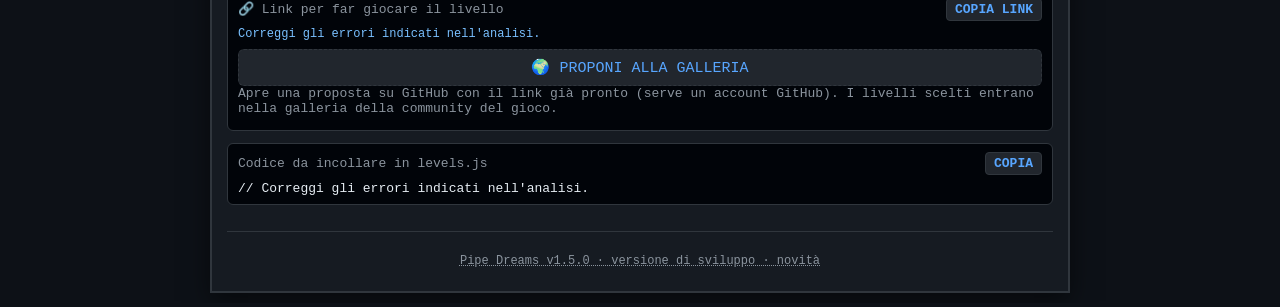
==== commit 1f5a5cd7: "Galleria della community (v1.5.0) - community.js: livelli proposti dai giocatori (5 livelli iniziali" ====
--- a/editor.html
+++ b/editor.html
@@ -95,6 +95,8 @@
                     <button class="btn-copy" id="ed-share" onclick="copyShareLink()">COPIA LINK</button>
                 </div>
                 <code id="ed-share-url"></code>
+                <button class="ed-btn ed-propose" id="ed-propose" onclick="proposeLevel()">🌍 PROPONI ALLA GALLERIA</button>
+                <p class="ed-muted">Apre una proposta su GitHub con il link già pronto (serve un account GitHub). I livelli scelti entrano nella galleria della community del gioco.</p>
             </div>
             <div class="shell-box">
                 <div class="shell-header">
--- a/style.css
+++ b/style.css
@@ -988,3 +988,19 @@
 body.coaching { padding-bottom: 220px; }
 .coach-target { box-shadow: 0 0 0 3px #e3b341, 0 0 18px #e3b341 !important; border-radius: 6px; position: relative; z-index: 5; }
 .menu-tutorial { background: #2b2111; }
+
+/* Galleria della community */
+.menu-gallery { background: #0c2d6b; border-color: #1f6feb; color: #79c0ff; }
+.gallery-bar { background: #0c2d6b; border-color: #1f6feb; color: #79c0ff; }
+.gallery-list { display: flex; flex-direction: column; gap: 6px; margin-top: 8px; }
+.gallery-item {
+    display: flex; align-items: center; gap: 10px; justify-content: space-between;
+    background: #0d1117; border: 1px solid #30363d; border-radius: 6px; padding: 8px 10px;
+}
+.gallery-info { display: flex; flex-direction: column; gap: 2px; min-width: 0; }
+.gallery-info strong { color: #79c0ff; }
+.gallery-meta { color: #8b949e; font-size: 13px; }
+.gallery-stars { color: #e3b341; font-size: 13px; }
+.gallery-play { flex: 0 0 auto; }
+.gallery-propose a { color: #58a6ff; }
+.ed-propose { margin-top: 8px; width: 100%; }
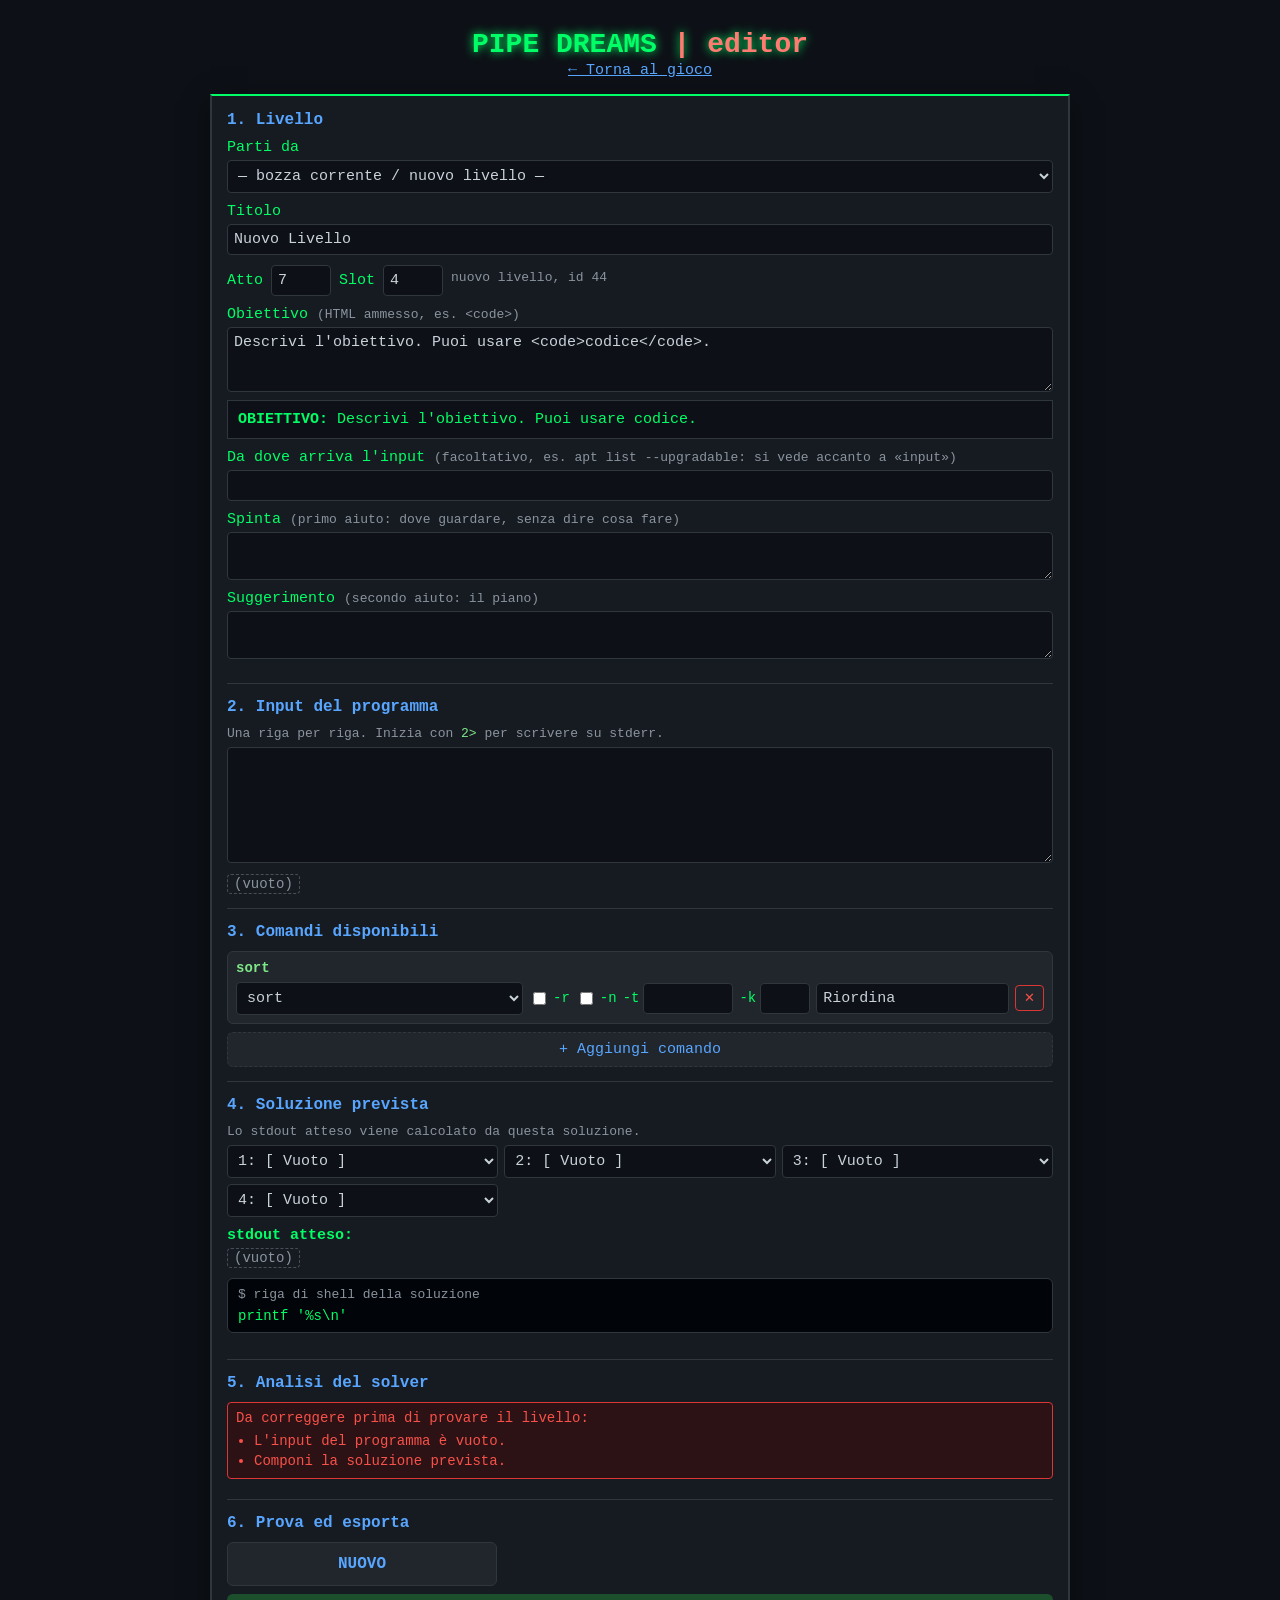
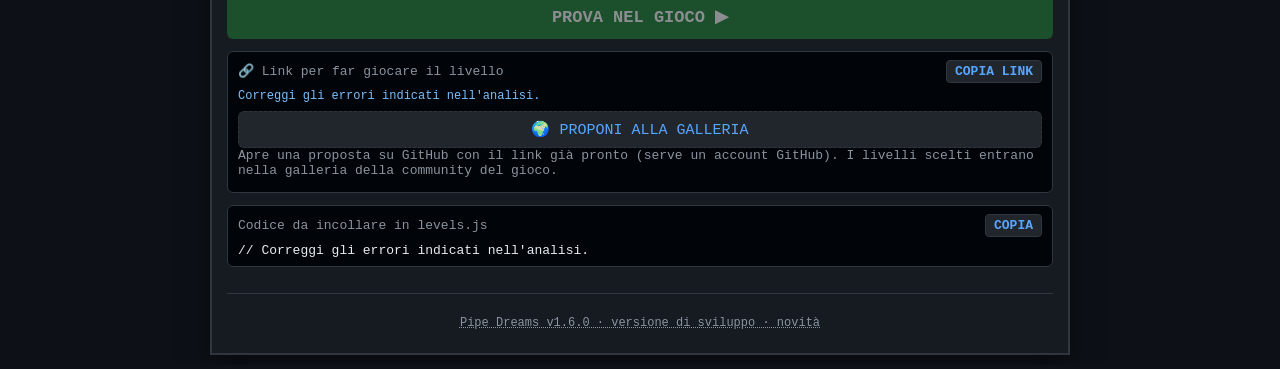
==== commit 9f66161b: "Atto VII «Patch Tuesday»: nl, tee, comm, join e gestori di pacchetti (v1.6.0) Comandi: - nl (-ba, -w" ====
--- a/editor.html
+++ b/editor.html
@@ -40,6 +40,10 @@
                 <label for="ed-mission">Obiettivo <span class="ed-muted">(HTML ammesso, es. &lt;code&gt;)</span></label>
                 <textarea id="ed-mission" rows="3"></textarea>
                 <div class="mission-box ed-preview" id="ed-mission-preview"></div>
+            </div>
+            <div class="ed-row">
+                <label for="ed-source">Da dove arriva l'input <span class="ed-muted">(facoltativo, es. apt list --upgradable: si vede accanto a «input»)</span></label>
+                <input id="ed-source" type="text" maxlength="80" spellcheck="false">
             </div>
             <div class="ed-row">
                 <label for="ed-nudge">Spinta <span class="ed-muted">(primo aiuto: dove guardare, senza dire cosa fare)</span></label>
--- a/style.css
+++ b/style.css
@@ -198,8 +198,12 @@
     border-radius: 4px;
     font-size: 14px;
     transition: all 0.2s ease;
-    /* Spazi multipli e iniziali visibili: contano per cut, awk e uniq -c */
-    white-space: pre;
+    /* Spazi multipli e iniziali visibili: contano per cut, awk e uniq -c. Le righe lunghe
+       (es. l'output di apt) vanno a capo invece di uscire dallo schermo */
+    white-space: pre-wrap;
+    overflow-wrap: anywhere;
+    max-width: 100%;
+    box-sizing: border-box;
 }
 .chip.err {
     background: #2d1215;
@@ -1004,3 +1008,11 @@
 .gallery-play { flex: 0 0 auto; }
 .gallery-propose a { color: #58a6ff; }
 .ed-propose { margin-top: 8px; width: 100%; }
+
+.stdin-source { color: #8b949e; font-weight: normal; }
+#level-files strong, #row-target-stderr strong { color: #79c0ff; }
+#row-target-stderr[hidden] { display: none; }
+.ed-param-lines textarea { width: 100%; box-sizing: border-box; font-family: inherit; }
+
+/* Le voci lunghe del menu dei comandi non allargano la pagina */
+.form-ui select { max-width: 100%; min-width: 0; }
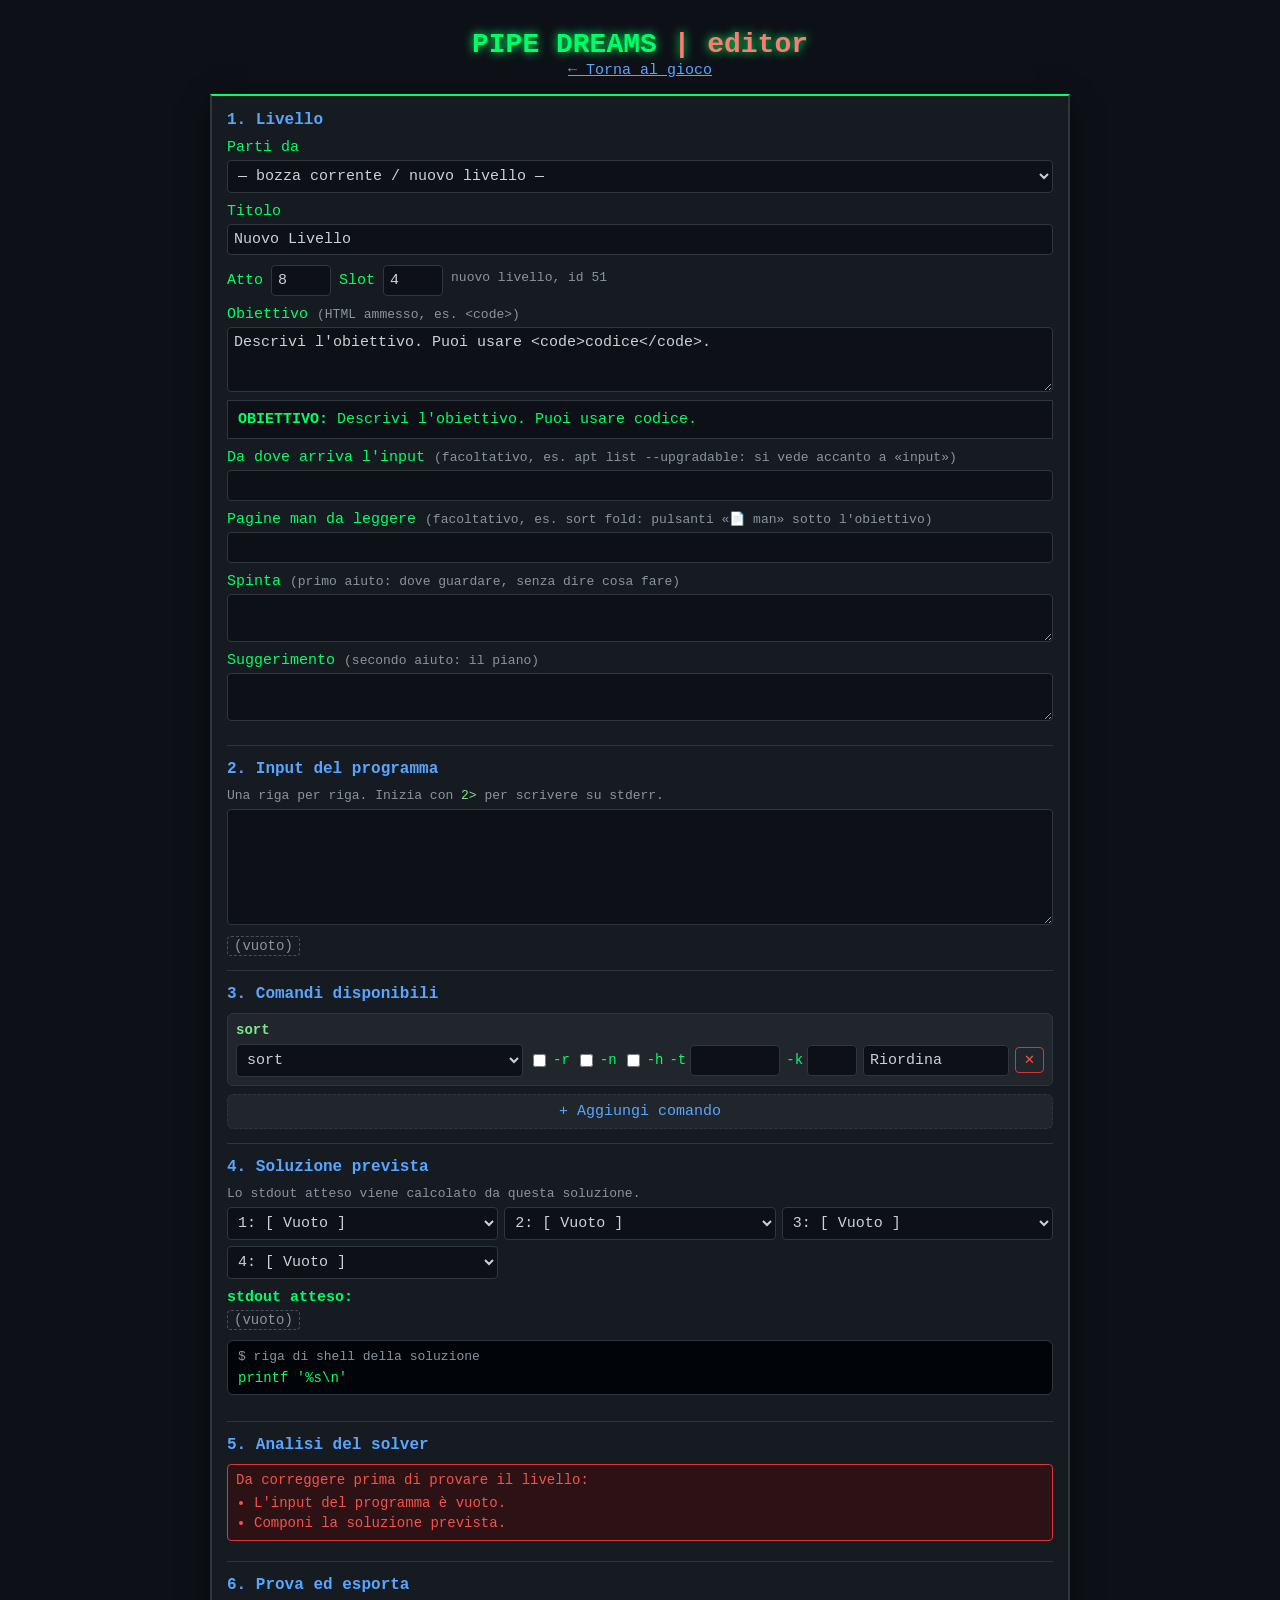
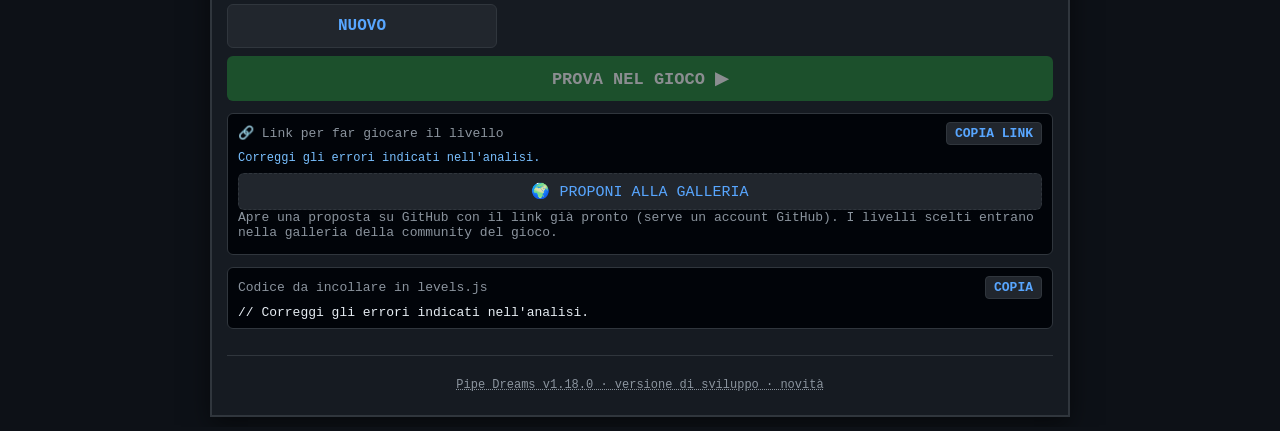
==== commit 195c96e7: "Nuovo caso «Le pagine cerchiate» e pagine man da leggere nei livelli (v1.18.0) - caso dopo l'Atto VI" ====
--- a/editor.html
+++ b/editor.html
@@ -44,6 +44,10 @@
             <div class="ed-row">
                 <label for="ed-source">Da dove arriva l'input <span class="ed-muted">(facoltativo, es. apt list --upgradable: si vede accanto a «input»)</span></label>
                 <input id="ed-source" type="text" maxlength="80" spellcheck="false">
+            </div>
+            <div class="ed-row">
+                <label for="ed-man">Pagine man da leggere <span class="ed-muted">(facoltativo, es. sort fold: pulsanti «📄 man» sotto l'obiettivo)</span></label>
+                <input id="ed-man" type="text" maxlength="80" spellcheck="false">
             </div>
             <div class="ed-row">
                 <label for="ed-nudge">Spinta <span class="ed-muted">(primo aiuto: dove guardare, senza dire cosa fare)</span></label>
--- a/style.css
+++ b/style.css
@@ -31,8 +31,12 @@
     padding-bottom: 8px;
     margin-bottom: 12px;
     font-size: 16px;
-}
-.level-indicator { color: #f0883e; font-weight: bold; }
+    /* Titoli lunghi (sfide, casi): il contatore va a capo invece di uscire dallo schermo */
+    flex-wrap: wrap;
+    gap: 4px 10px;
+}
+.level-indicator { color: #f0883e; font-weight: bold; min-width: 0; overflow-wrap: anywhere; }
+#score-display { margin-left: auto; }
 
 .mission-box {
     background: #0d1117;
@@ -791,6 +795,9 @@
 .terminal-error { color: #f85149; font-size: 14px; min-height: 0; }
 .terminal-error:empty { display: none; }
 .terminal-help { color: #8b949e; font-size: 13px; }
+.terminal-hint { color: #c9d1d9; font-size: 14px; white-space: pre-wrap; overflow-wrap: anywhere; }
+.terminal-hint:empty { display: none; }
+#console .log-pre { white-space: pre-wrap; }
 .terminal-suggest { display: flex; flex-wrap: wrap; gap: 6px; }
 .terminal-chip {
     background: #21262d;
@@ -1009,10 +1016,162 @@
 .gallery-propose a { color: #58a6ff; }
 .ed-propose { margin-top: 8px; width: 100%; }
 
-.stdin-source { color: #8b949e; font-weight: normal; }
+.stdin-source { color: #8b949e; font-weight: normal; overflow-wrap: anywhere; }
+.io-panel strong { overflow-wrap: anywhere; }
+.terminal-prompt { overflow-wrap: anywhere; }
 #level-files strong, #row-target-stderr strong { color: #79c0ff; }
 #row-target-stderr[hidden] { display: none; }
 .ed-param-lines textarea { width: 100%; box-sizing: border-box; font-family: inherit; }
 
 /* Le voci lunghe del menu dei comandi non allargano la pagina */
 .form-ui select { max-width: 100%; min-width: 0; }
+
+/* Casi a puntate */
+.menu-stories { background: #251a3d; border-color: #8957e5; color: #d2a8ff; }
+.mystery-bar { background: #251a3d; border-color: #8957e5; color: #d2a8ff; }
+.story-item .gallery-info strong, .story-chapter .gallery-info strong { color: #d2a8ff; }
+.story-chapter.locked, .story-chapter.soon { border-style: dashed; }
+.story-chapter.locked .gallery-info strong, .story-chapter.soon .gallery-info strong { color: #8b949e; }
+#stories-body { display: flex; flex-direction: column; gap: 8px; margin-top: 10px; }
+#stories-body .menu-stats { margin-top: 4px; }
+.notebook-clue { display: flex; flex-wrap: wrap; align-items: baseline; gap: 6px; font-size: 14px; }
+.notebook-label { color: #d2a8ff; }
+.deduction-question { font-size: 16px; color: #e6edf3; line-height: 1.4; margin: 0; }
+.deduction-options { display: flex; flex-direction: column; gap: 8px; margin-top: 6px; }
+.deduction-option {
+    text-align: left; background: #0d1117; border: 1px solid #30363d; border-radius: 6px; padding: 10px;
+    color: #c9d1d9; font-family: 'Courier New', Courier, monospace; font-size: 14px; line-height: 1.35; cursor: pointer;
+}
+.deduction-option:hover:not(:disabled) { border-color: #8957e5; }
+.deduction-option.wrong { border-color: #f85149; color: #8b949e; text-decoration: line-through; }
+.deduction-option.wrong::before { content: "✗ "; color: #f85149; }
+.deduction-option.right { border-color: #3fb950; color: #3fb950; }
+.deduction-option.right::before { content: "✓ "; }
+.deduction-option:disabled { cursor: default; }
+.deduction-feedback { margin: 4px 0; font-size: 15px; color: #e3b341; min-height: 1em; }
+body.cvd .deduction-option.right { border-color: #58a6ff; color: #79c0ff; }
+body.cvd .deduction-option.wrong { border-color: #f0883e; }
+
+.deduction-help { align-self: flex-start; }
+.deduction-hint { margin: 0; padding: 8px 10px; border-left: 3px solid #e3b341; background: #2b2111; color: #e6edf3; font-size: 14px; line-height: 1.4; }
+.deduction-hint[hidden] { display: none; }
+.notebook-clue.clue-focus { outline: 2px solid #e3b341; outline-offset: 3px; border-radius: 4px; }
+.notebook-clue.clue-focus .notebook-label::before { content: "👉 "; }
+.deduction-option.eliminated { opacity: 1; color: #8b949e; border-style: dashed; text-decoration: line-through; }
+.story-stats { margin: 2px 0 4px; }
+
+/* Avatar dei personaggi (pixel art) */
+.avatar {
+    display: inline-flex; align-items: center; justify-content: center; flex: 0 0 auto;
+    background: #161b22; border: 1px solid #30363d; border-radius: 6px; overflow: hidden;
+}
+.avatar svg { width: 90%; height: 90%; }
+.avatar-small { width: 40px; height: 40px; }
+.avatar-medium { width: 52px; height: 52px; }
+.avatar-big { width: 88px; height: 88px; }
+.avatar-initial { color: #d2a8ff; font-weight: bold; font-size: 18px; }
+.avatar-slot[hidden] { display: none; }
+.story-box:not([hidden]) { display: flex; gap: 10px; align-items: flex-start; }
+.story-content { min-width: 0; }
+.act-heading { display: flex; align-items: center; gap: 12px; }
+.deduction-asker { display: flex; gap: 10px; align-items: flex-start; }
+.gallery-item > .avatar { align-self: center; }
+
+/* Istogramma delle soluzioni in console */
+.log-histogram { white-space: pre-wrap; color: #8b949e; font-size: 13px; }
+.log-histogram .histogram-bar { color: #3fb950; }
+.log-histogram.mine { color: #e3b341; font-weight: bold; }
+.log-histogram.mine .histogram-bar { color: #e3b341; }
+body.cvd .log-histogram .histogram-bar { color: #79c0ff; }
+.result-clue { margin: 8px 0 0; padding: 6px 10px; border-left: 3px solid #e3b341; background: #2b2111; color: #e6edf3; font-size: 14px; }
+.sr-only { position: absolute; width: 1px; height: 1px; padding: 0; margin: -1px; overflow: hidden; clip: rect(0 0 0 0); white-space: nowrap; border: 0; }
+
+/* Il consigliere: fumetto del personaggio dopo qualche tentativo sbagliato */
+.advisor {
+    display: flex; gap: 10px; align-items: flex-start; margin-top: 10px;
+    background: #161b22; border: 1px solid #e3b341; border-radius: 8px; padding: 10px;
+}
+.advisor[hidden] { display: none; }
+.advisor-body { min-width: 0; flex: 1; }
+.advisor-message { margin: 0 0 8px; font-size: 14px; line-height: 1.45; color: #e6edf3; }
+.advisor-buttons { display: flex; flex-wrap: wrap; gap: 8px; }
+.advisor-buttons button { flex: 1 1 120px; }
+.advisor-buttons button[hidden] { display: none; }
+
+/* Pagine man */
+.manual-man {
+    display: inline-block;
+    margin-bottom: 8px;
+    background: #21262d;
+    color: #c9d1d9;
+    border: 1px solid #30363d;
+    border-radius: 6px;
+    padding: 4px 10px;
+    font-family: 'Courier New', Courier, monospace;
+    font-size: 14px;
+    cursor: pointer;
+}
+.manual-man:hover, .manual-man:focus-visible { border-color: #58a6ff; }
+.man-page {
+    font-family: 'Courier New', Courier, monospace;
+    background: #010409;
+    border: 1px solid #30363d;
+    border-radius: 6px;
+    padding: 10px 12px;
+    color: #c9d1d9;
+    font-size: 14px;
+    line-height: 1.45;
+    overflow-wrap: anywhere;
+}
+.man-header, .man-footer {
+    display: flex;
+    justify-content: space-between;
+    flex-wrap: wrap;
+    gap: 4px 12px;
+    color: #c9d1d9;
+    font-weight: bold;
+}
+.man-footer { margin-top: 14px; font-weight: normal; color: #8b949e; }
+.man-section { margin-top: 12px; }
+.man-heading { margin: 0; font-size: 14px; font-weight: bold; color: #f0f6fc; letter-spacing: 0.04em; }
+.man-text { margin: 2px 0 6px 0; padding-left: 4ch; }
+.man-pre {
+    margin: 4px 0 6px 4ch;
+    white-space: pre-wrap;
+    font-family: inherit;
+    font-size: 13px;
+    color: #7ee787;
+}
+.man-synopsis { color: #f0f6fc; font-weight: bold; }
+.man-stderr { color: #f85149; }
+.man-example-title { margin: 8px 0 0 4ch; color: #e3b341; }
+.man-options { margin: 2px 0 0 4ch; }
+.man-options dt { font-weight: bold; color: #f0f6fc; }
+.man-options dd { margin: 0 0 6px 4ch; }
+.man-traps { margin: 2px 0 0 4ch; padding-left: 2ch; }
+.man-see-also { margin: 2px 0 0 4ch; }
+.man-link {
+    background: none;
+    border: none;
+    padding: 0;
+    color: #58a6ff;
+    text-decoration: underline;
+    font-family: inherit;
+    font-size: inherit;
+    cursor: pointer;
+}
+@media (max-width: 480px) {
+    .man-header-center { display: none; }
+    .man-text, .man-pre, .man-example-title, .man-options, .man-traps, .man-see-also { margin-left: 2ch; padding-left: 0; }
+    .man-text { padding-left: 0; }
+    .man-traps { padding-left: 2ch; }
+}
+
+/* Pagine man da leggere per il livello */
+.level-man { margin: -4px 0 10px 0; color: #8b949e; font-size: 14px; display: flex; flex-wrap: wrap; align-items: center; gap: 6px; }
+.level-man[hidden] { display: none; }
+.man-ref {
+    background: #21262d; color: #c9d1d9; border: 1px solid #30363d; border-radius: 6px;
+    padding: 3px 8px; font-family: 'Courier New', Courier, monospace; font-size: 14px; cursor: pointer;
+}
+.man-ref:hover, .man-ref:focus-visible { border-color: #58a6ff; }
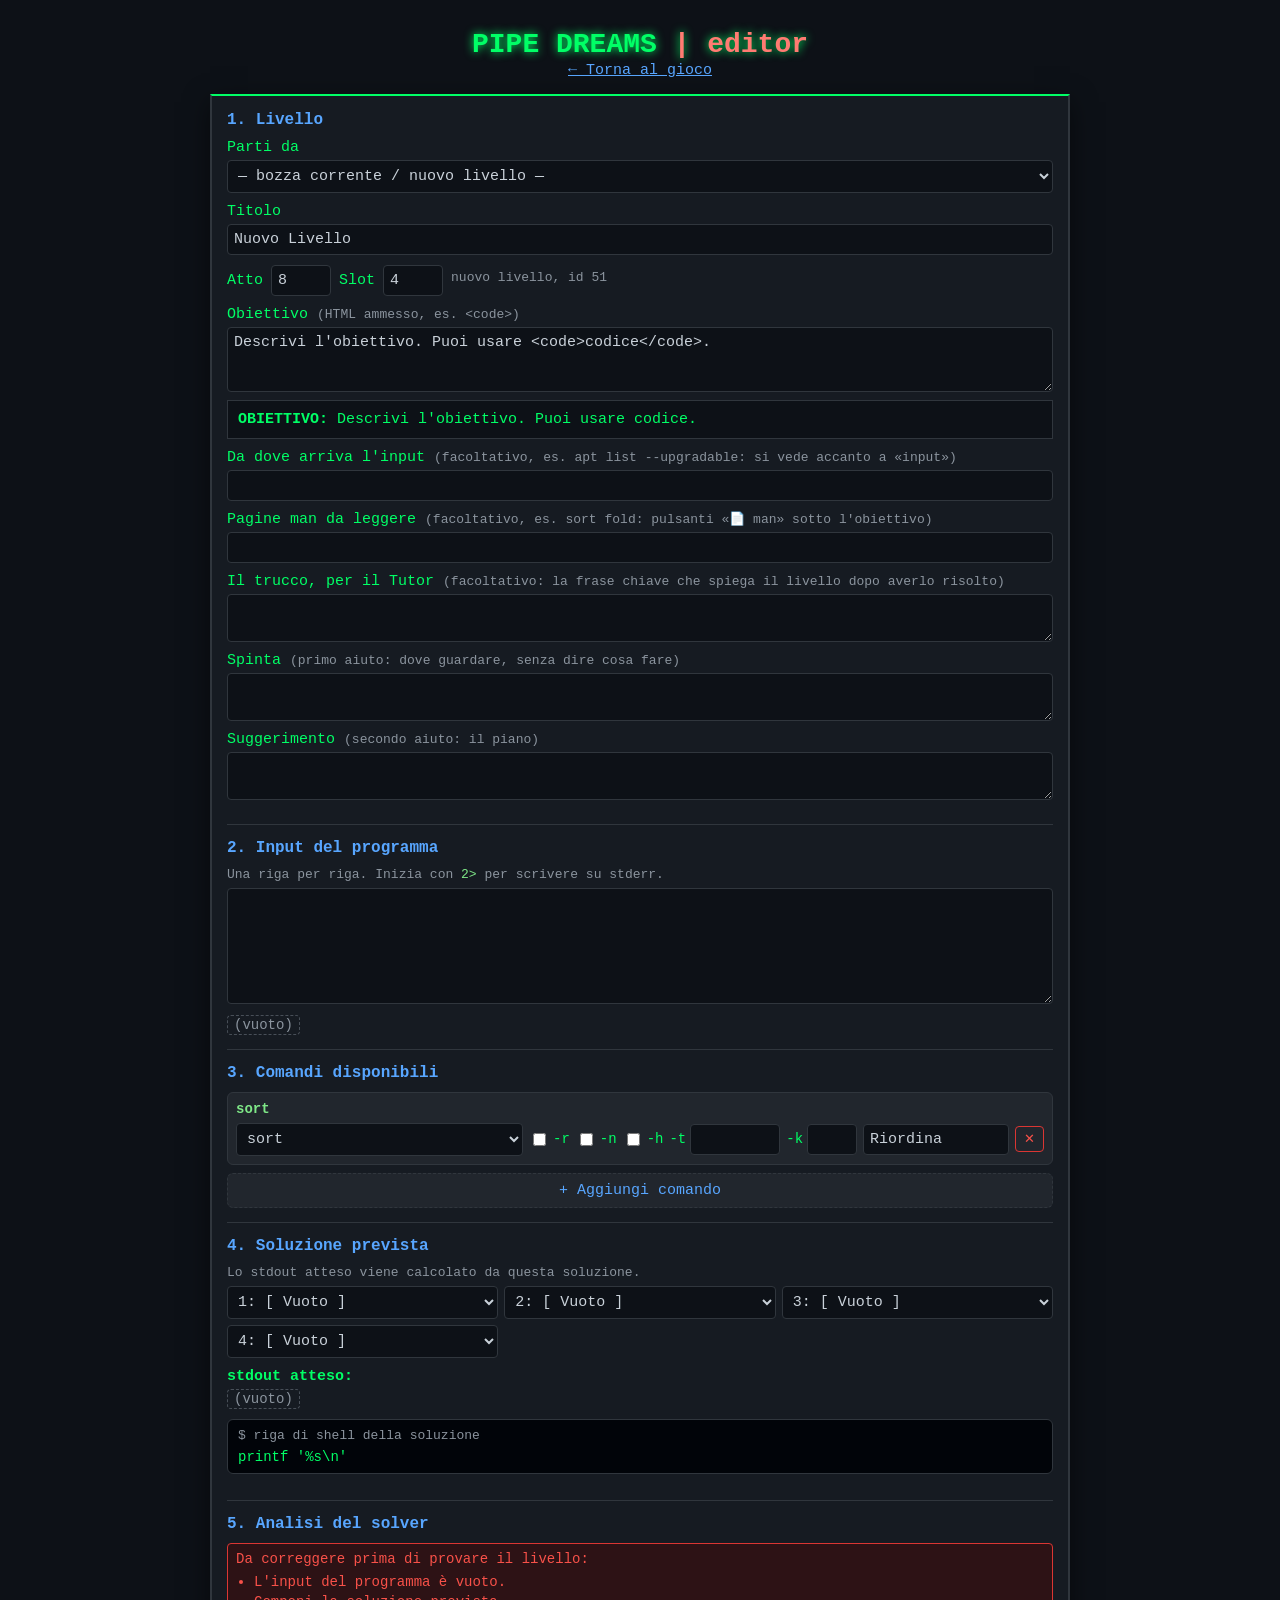
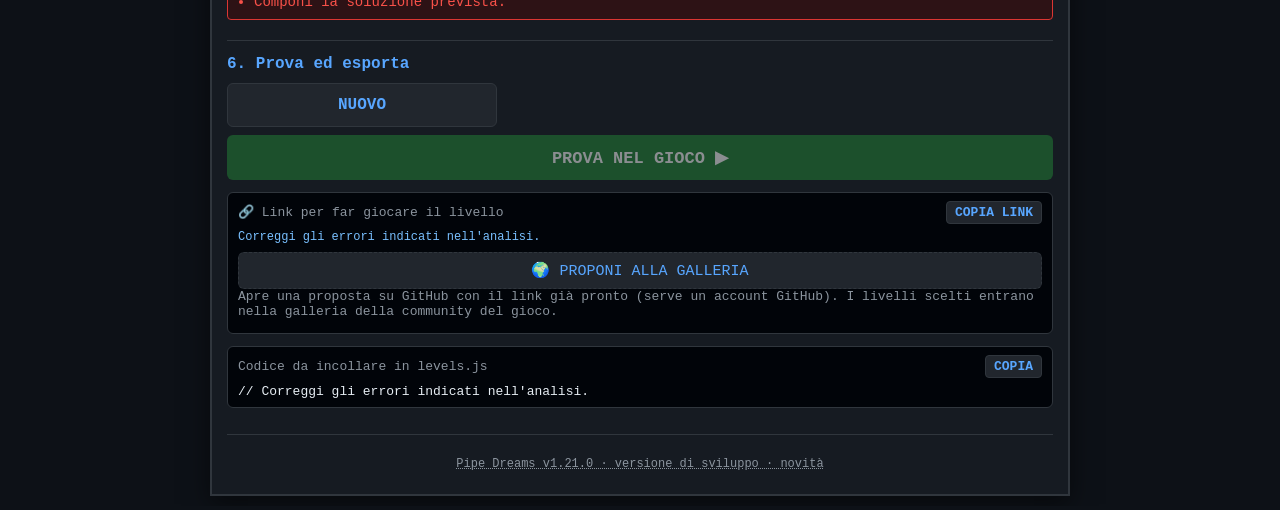
==== commit 8e3e9983: "Il Tutor: il livello risolto spiegato passo passo (v1.21.0) - tutor.js (solo logica): per ogni coman" ====
--- a/editor.html
+++ b/editor.html
@@ -48,6 +48,10 @@
             <div class="ed-row">
                 <label for="ed-man">Pagine man da leggere <span class="ed-muted">(facoltativo, es. sort fold: pulsanti «📄 man» sotto l'obiettivo)</span></label>
                 <input id="ed-man" type="text" maxlength="80" spellcheck="false">
+            </div>
+            <div class="ed-row">
+                <label for="ed-tutor">Il trucco, per il Tutor <span class="ed-muted">(facoltativo: la frase chiave che spiega il livello dopo averlo risolto)</span></label>
+                <textarea id="ed-tutor" rows="2" maxlength="600"></textarea>
             </div>
             <div class="ed-row">
                 <label for="ed-nudge">Spinta <span class="ed-muted">(primo aiuto: dove guardare, senza dire cosa fare)</span></label>
--- a/style.css
+++ b/style.css
@@ -425,6 +425,20 @@
 }
 
 .action-buttons .btn-run { grid-column: 1 / -1; }
+.btn-next {
+    grid-column: 1 / -1;
+    background: #1f6feb;
+    color: #ffffff;
+    border: none;
+    padding: 12px 15px;
+    font-weight: bold;
+    font-family: 'Courier New', Courier, monospace;
+    font-size: 17px;
+    border-radius: 6px;
+    cursor: pointer;
+}
+.btn-next[hidden] { display: none; }
+.btn-next:hover, .btn-next:focus-visible { background: #388bfd; }
 
 /* Manuale dei comandi */
 .manual-hint { color: #8b949e; font-size: 13px; margin: 0 0 8px 0; }
@@ -1175,3 +1189,66 @@
     padding: 3px 8px; font-family: 'Courier New', Courier, monospace; font-size: 14px; cursor: pointer;
 }
 .man-ref:hover, .man-ref:focus-visible { border-color: #58a6ff; }
+
+/* Riga di shell: riproducibile o sul sistema vero */
+.shell-header { flex-wrap: wrap; gap: 6px; }
+.shell-view { display: inline-flex; gap: 4px; }
+.shell-view[hidden] { display: none; }
+.shell-view button[aria-pressed="true"] { background: #1f6feb; color: #fff; border-color: #1f6feb; }
+
+/* Tutor */
+.btn-tutor {
+    grid-column: 1 / -1;
+    background: #21262d;
+    color: #e3b341;
+    border: 1px solid #e3b341;
+    padding: 10px 12px;
+    font-weight: bold;
+    font-family: 'Courier New', Courier, monospace;
+    font-size: 15px;
+    border-radius: 6px;
+    cursor: pointer;
+}
+.btn-tutor[hidden] { display: none; }
+.btn-tutor:hover, .btn-tutor:focus-visible { background: #2d333b; }
+.menu-row { display: flex; gap: 6px; align-items: stretch; }
+.menu-row .menu-level { flex: 1; min-width: 0; }
+.menu-tutor {
+    flex: 0 0 auto;
+    background: #21262d;
+    border: 1px solid #30363d;
+    border-radius: 6px;
+    font-size: 18px;
+    padding: 0 10px;
+    cursor: pointer;
+}
+.menu-tutor:hover, .menu-tutor:focus-visible { border-color: #e3b341; }
+.tutor-panel { display: flex; flex-direction: column; }
+#tutor-body { color: #c9d1d9; font-size: 14px; line-height: 1.5; overflow-wrap: anywhere; }
+.tutor-heading { color: #58a6ff; font-size: 15px; margin: 4px 0 6px 0; }
+.tutor-heading code { color: #7ee787; }
+.tutor-text { margin: 0 0 8px 0; }
+.tutor-hint { margin: 10px 0 0 0; color: #8b949e; font-size: 13px; }
+.tutor-insight { margin: 8px 0; padding: 8px 10px; border-left: 3px solid #e3b341; background: #161b22; }
+.tutor-why { margin: 10px 0 6px 0; padding: 8px 10px; border-left: 3px solid #58a6ff; background: #161b22; }
+.tutor-options { margin: 0 0 8px 0; display: grid; grid-template-columns: max-content 1fr; gap: 2px 10px; }
+.tutor-options dt { color: #7ee787; font-weight: bold; font-family: 'Courier New', Courier, monospace; }
+.tutor-options dd { margin: 0; }
+.tutor-row { display: flex; flex-wrap: wrap; align-items: baseline; gap: 4px 8px; margin: 6px 0; }
+.tutor-label { color: #8b949e; font-size: 13px; min-width: 7ch; }
+.tutor-pipeline { color: #7ee787; white-space: pre-wrap; }
+.tutor-more { color: #8b949e; font-size: 13px; margin-left: 4px; }
+.tutor-list { margin: 0; padding-left: 20px; }
+.chip.tutor-diff { outline: 2px solid #e3b341; outline-offset: -1px; }
+.tutor-nav {
+    display: flex;
+    justify-content: space-between;
+    align-items: center;
+    gap: 8px;
+    margin-top: 12px;
+    padding-top: 10px;
+    border-top: 1px solid #30363d;
+    color: #8b949e;
+    font-size: 13px;
+}
+.tutor-nav button:disabled { opacity: 0.5; cursor: default; }
